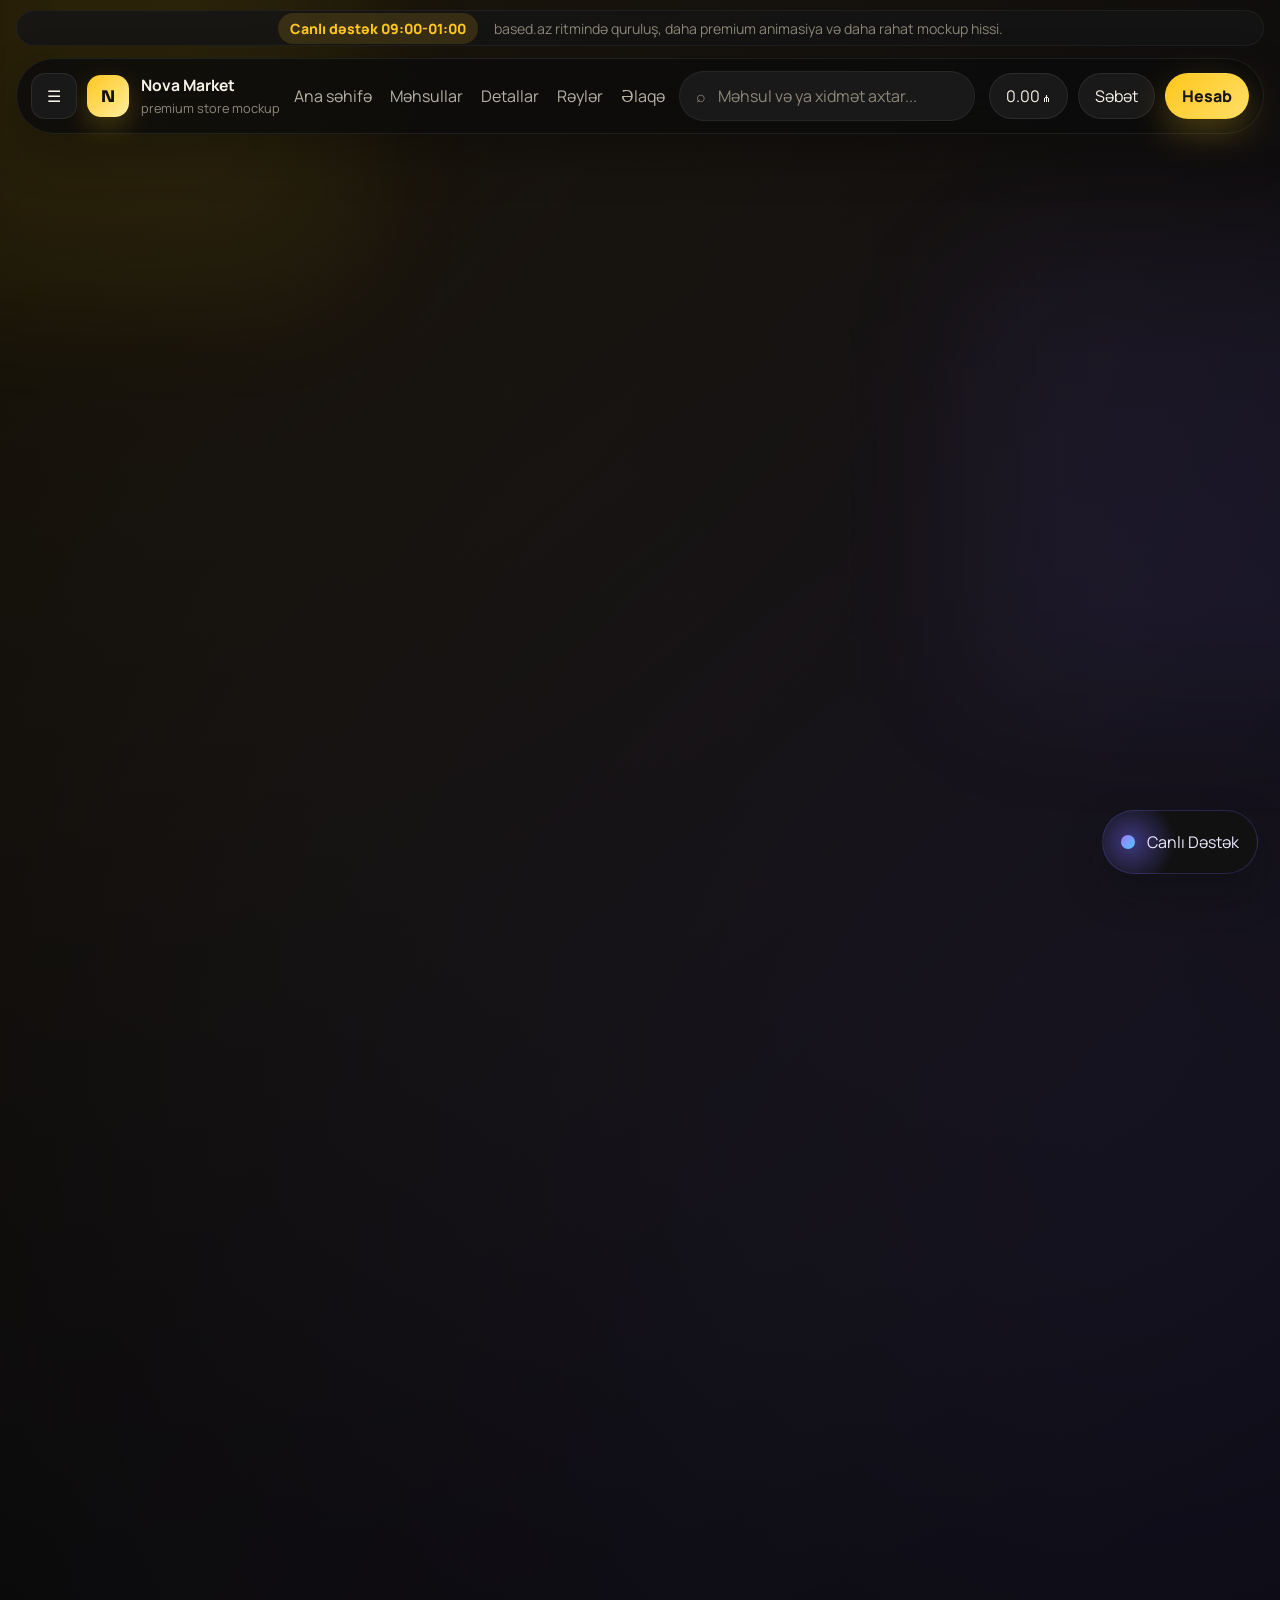
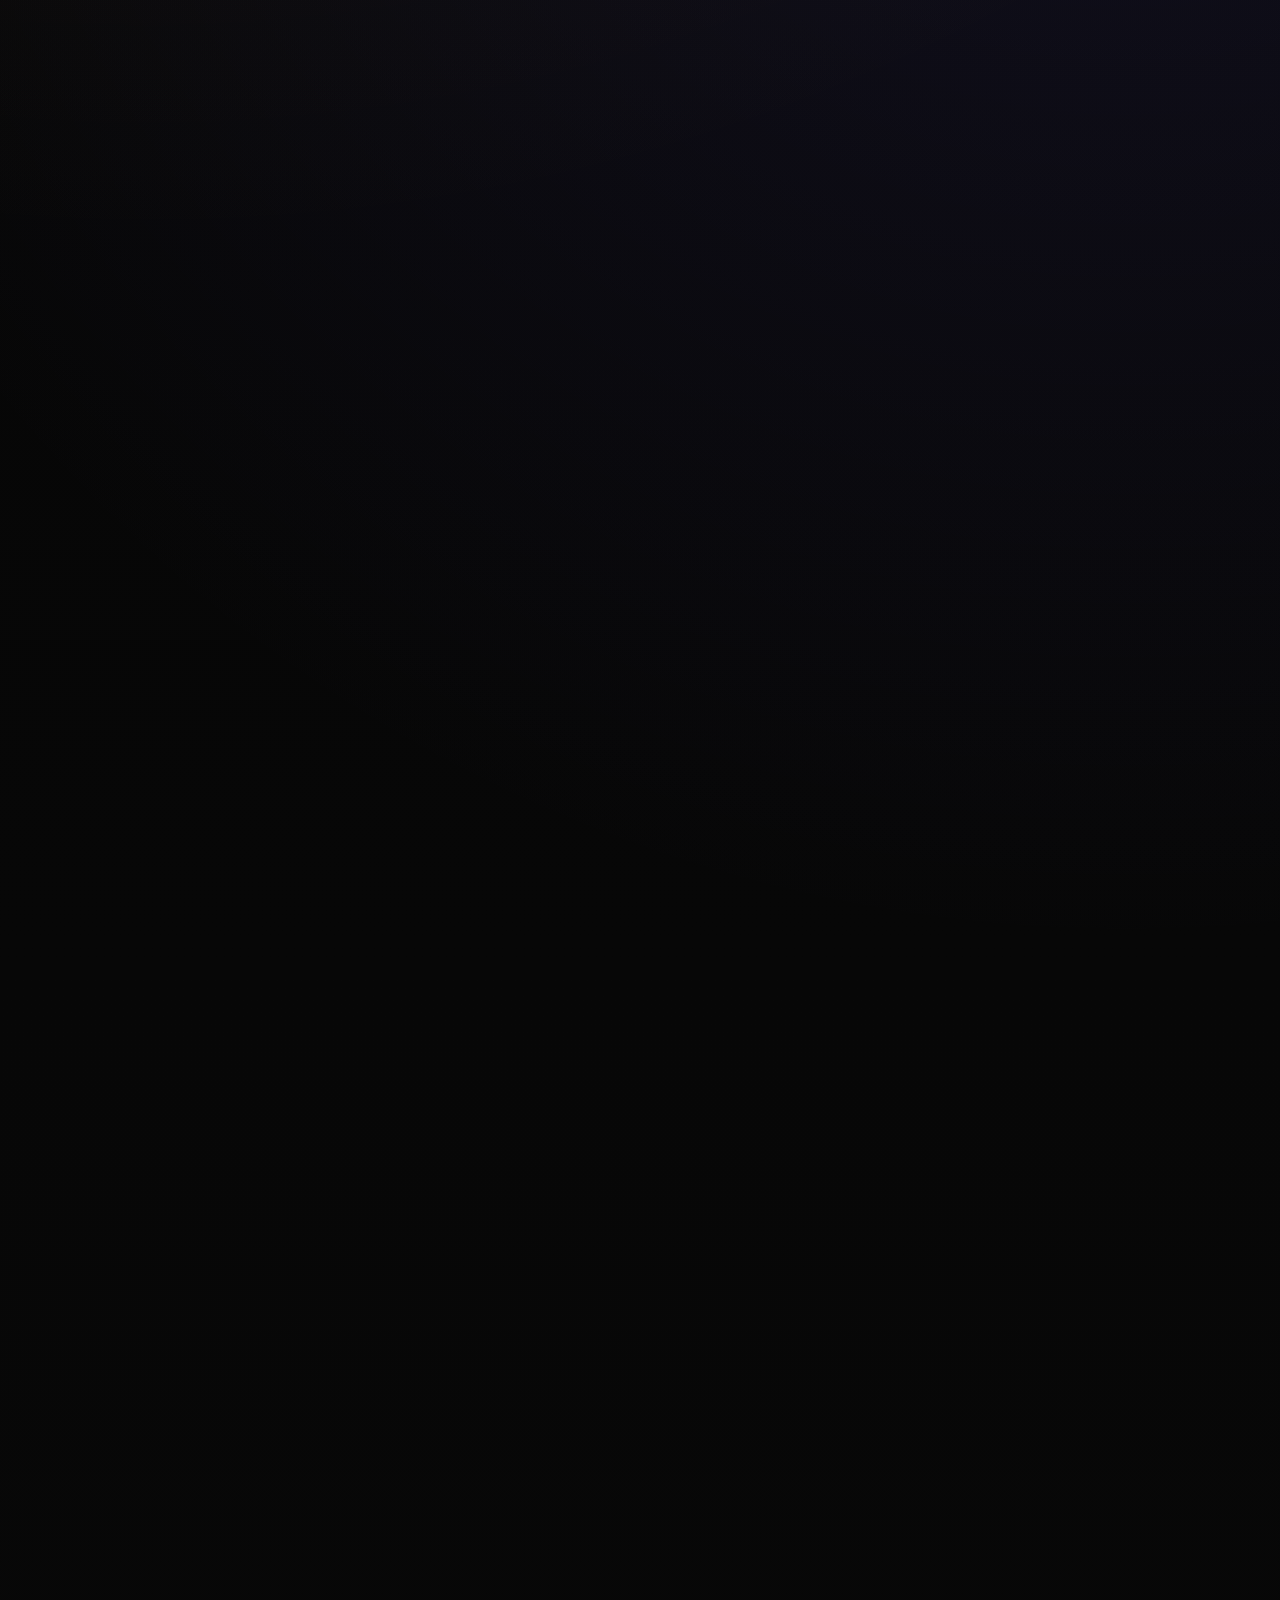
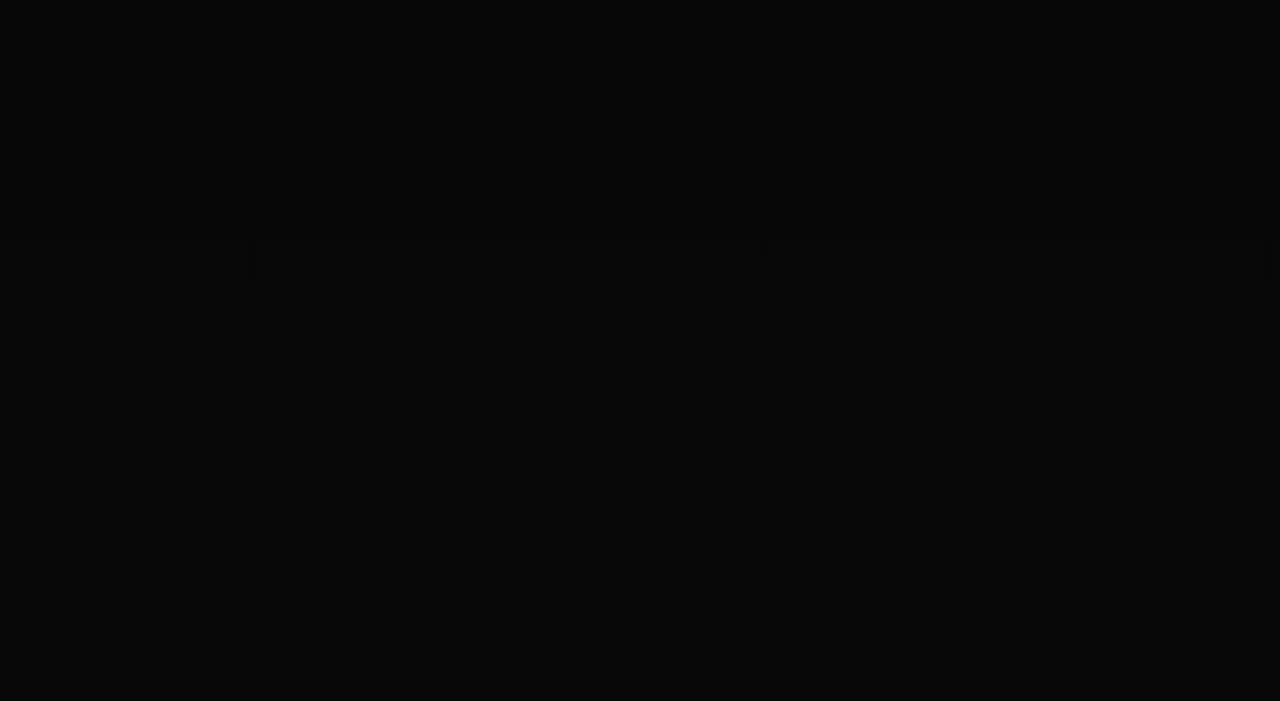
==== index.html @ 2ae8070d "Create premium marketplace mockup" ====
<!DOCTYPE html>
<html lang="az">
  <head>
    <meta charset="UTF-8" />
    <meta name="viewport" content="width=device-width, initial-scale=1.0" />
    <meta
      name="description"
      content="Premium hesablar, sosial media xidmətləri və AI alətləri üçün marketplace mockup."
    />
    <title>Nova Market Mockup</title>
    <link rel="preconnect" href="https://fonts.googleapis.com" />
    <link rel="preconnect" href="https://fonts.gstatic.com" crossorigin />
    <link
      href="https://fonts.googleapis.com/css2?family=Manrope:wght@500;600;700;800&family=Sora:wght@600;700;800&display=swap"
      rel="stylesheet"
    />
    <link rel="stylesheet" href="./styles.css" />
  </head>
  <body>
    <div class="page-glow glow-left" aria-hidden="true"></div>
    <div class="page-glow glow-right" aria-hidden="true"></div>
    <div class="page-noise" aria-hidden="true"></div>

    <div class="drawer-backdrop" data-drawer-close></div>
    <aside class="mobile-drawer" aria-hidden="true">
      <div class="drawer-top">
        <div class="brand">
          <span class="brand-box">N</span>
          <div>
            <strong>Nova Market</strong>
            <span>mockup versiya</span>
          </div>
        </div>
        <button class="icon-button" type="button" data-drawer-close aria-label="Bağla">✕</button>
      </div>
      <label class="search-shell drawer-search">
        <span class="search-icon">⌕</span>
        <input type="search" placeholder="Servis və ya məhsul axtar" />
      </label>
      <nav class="drawer-nav" aria-label="Mobil menyu">
        <a href="#popular">Ana səhifə</a>
        <a href="#catalog">Məhsullar</a>
        <a href="#detail">Detallar</a>
        <a href="#reviews">Rəylər</a>
        <a href="#footer">Əlaqə</a>
      </nav>
      <button class="support-prompt" type="button" data-ripple data-magnetic>
        <span class="support-orb"></span>
        Canlı dəstək
      </button>
    </aside>

    <div class="topbar">
      <div class="topbar-inner">
        <span class="topbar-pill">Canlı dəstək 09:00-01:00</span>
        <p>based.az ritmində quruluş, daha premium animasiya və daha rahat mockup hissi.</p>
      </div>
    </div>

    <header class="site-header">
      <div class="header-row">
        <div class="header-left">
          <button class="icon-button menu-toggle" type="button" data-drawer-open aria-label="Menyu">
            ☰
          </button>
          <a class="brand" href="#popular" aria-label="Nova Market ana səhifə">
            <span class="brand-box">N</span>
            <div>
              <strong>Nova Market</strong>
              <span>premium store mockup</span>
            </div>
          </a>
        </div>

        <nav class="desktop-nav" aria-label="Əsas naviqasiya">
          <a href="#popular">Ana səhifə</a>
          <a href="#catalog">Məhsullar</a>
          <a href="#detail">Detallar</a>
          <a href="#reviews">Rəylər</a>
          <a href="#footer">Əlaqə</a>
        </nav>

        <label class="search-shell header-search">
          <span class="search-icon">⌕</span>
          <input type="search" placeholder="Məhsul və ya xidmət axtar..." />
        </label>

        <div class="header-actions">
          <button class="action-chip" type="button" data-ripple>0.00 ₼</button>
          <button class="action-chip" type="button" data-ripple>Səbət</button>
          <button class="account-button" type="button" data-ripple data-magnetic>Hesab</button>
        </div>
      </div>
    </header>

    <main class="page-shell">
      <section class="category-strip section" data-reveal>
        <div class="category-track">
          <button class="category-pill active" type="button" data-ripple><span class="dot dot-hot"></span>Ən çox satılanlar</button>
          <button class="category-pill" type="button" data-ripple><span class="dot dot-ai"></span>AI alətləri</button>
          <button class="category-pill" type="button" data-ripple><span class="dot dot-media"></span>Premium hesablar</button>
          <button class="category-pill" type="button" data-ripple><span class="dot dot-social"></span>Instagram xidməti</button>
          <button class="category-pill" type="button" data-ripple><span class="dot dot-fast"></span>Sürətli təhvil</button>
        </div>
      </section>

      <section class="hero-grid section" id="popular">
        <article class="campaign-banner glow-surface" data-reveal data-glow>
          <div class="banner-copy">
            <p class="eyebrow">Real marketplace mockup</p>
            <h1>based.az quruluşunda, daha premium animasiyalı satış səhifəsi.</h1>
            <p class="banner-text">
              Instagram xidməti, Netflix hesabı, Instagram hesabı, ChatGPT Plus, Canva Pro və digər
              məhsullar bir ekranda rahat satılsın deyə qurulmuş mockup təcrübəsi.
            </p>
            <div class="banner-actions">
              <a class="primary-button" href="#catalog" data-ripple data-magnetic>Məhsullara bax</a>
              <a class="secondary-button" href="#detail" data-ripple>Seçilən məhsul</a>
            </div>
            <div class="signal-row">
              <span>Ani klik feedback</span>
              <span>Mobil app hissi</span>
              <span>Yüksək səviyyə animasiya</span>
            </div>
          </div>

          <div class="banner-stack">
            <div class="floating-panel panel-wide">
              <span class="panel-label">Bu gün trend</span>
              <strong>ChatGPT Plus</strong>
              <em>7 ₼ / ay</em>
            </div>
            <div class="floating-panel panel-tall">
              <span class="panel-label">Instagram</span>
              <strong>İzlənmə + hesab</strong>
              <em>Sürətli aktiv</em>
            </div>
            <div class="floating-panel panel-square">
              <span class="panel-label">Netflix 4K</span>
              <strong>1 klik checkout</strong>
            </div>
          </div>
        </article>

        <div class="hero-side">
          <article class="info-card glow-surface" data-reveal data-glow>
            <span class="mini-kicker">Axtarış</span>
            <h2>Axtar, istədiyini tap</h2>
            <p>Bütün məlumatlar məhsul kartında və detail paneldə görünür.</p>
          </article>
          <article class="support-card glow-surface" data-reveal data-glow>
            <div class="support-badge"><span class="support-orb"></span>Canlı Dəstək</div>
            <p>Satış, aktivasiya və suallar üçün sürətli cavab mockup blokudur.</p>
            <button class="support-button" type="button" data-ripple data-magnetic>Mesaj yaz</button>
          </article>
        </div>
      </section>

      <section class="catalog section" id="catalog">
        <div class="section-bar" data-reveal>
          <div class="section-title-pill">Ən çox satılanlar</div>
          <div class="section-filters">
            <button class="filter-chip active" type="button" data-ripple>Hamısı</button>
            <button class="filter-chip" type="button" data-ripple>AI</button>
            <button class="filter-chip" type="button" data-ripple>Media</button>
            <button class="filter-chip" type="button" data-ripple>Instagram</button>
          </div>
        </div>

        <div class="product-grid">
          <button class="product-card active" type="button" data-product="chatgpt" data-ripple data-glow>
            <div class="product-art art-chatgpt"><span>AI</span></div>
            <div class="product-meta"><h3>ChatGPT Plus</h3><p>Ortaq hesab • ani aktivasiya</p><div class="price-line"><strong>7 ₼</strong><span>1 ay</span></div></div>
          </button>
          <button class="product-card" type="button" data-product="youtube" data-ripple data-glow>
            <div class="product-art art-youtube"><span>▶</span></div>
            <div class="product-meta"><h3>YouTube Premium</h3><p>Şəxsi hesab • limitsiz istifadə</p><div class="price-line"><strong>9 ₼</strong><span>1 ay</span></div></div>
          </button>
          <button class="product-card" type="button" data-product="capcut" data-ripple data-glow>
            <div class="product-art art-capcut"><span>CC</span></div>
            <div class="product-meta"><h3>CapCut Pro</h3><p>Şəxsi hesab • sürətli aktiv</p><div class="price-line"><strong>8 ₼</strong><span>endirim</span></div></div>
          </button>
          <button class="product-card" type="button" data-product="canva" data-ripple data-glow>
            <div class="product-art art-canva"><span>Ca</span></div>
            <div class="product-meta"><h3>Canva Pro</h3><p>Ömürlük paket • dizayn aləti</p><div class="price-line"><strong>14 ₼</strong><span>ömürlük</span></div></div>
          </button>
          <button class="product-card" type="button" data-product="netflix" data-ripple data-glow>
            <div class="product-art art-netflix"><span>N</span></div>
            <div class="product-meta"><h3>Netflix 4K</h3><p>Premium ekran • hazır giriş</p><div class="price-line"><strong>10 ₼</strong><span>1 ay</span></div></div>
          </button>
          <button class="product-card" type="button" data-product="instagram-service" data-ripple data-glow>
            <div class="product-art art-instagram"><span>IG</span></div>
            <div class="product-meta"><h3>Instagram xidməti</h3><p>İzlənmə, bəyənmə, story boost</p><div class="price-line"><strong>5 ₼</strong><span>start</span></div></div>
          </button>
          <button class="product-card" type="button" data-product="instagram-account" data-ripple data-glow>
            <div class="product-art art-account"><span>@</span></div>
            <div class="product-meta"><h3>Instagram hesabı</h3><p>Hazır profil • aktiv istifadə</p><div class="price-line"><strong>16 ₼</strong><span>hazır</span></div></div>
          </button>
          <button class="product-card" type="button" data-product="spotify" data-ripple data-glow>
            <div class="product-art art-spotify"><span>S</span></div>
            <div class="product-meta"><h3>Spotify Family</h3><p>Musiqi paketi • sabit giriş</p><div class="price-line"><strong>6 ₼</strong><span>1 ay</span></div></div>
          </button>
        </div>
      </section>

      <section class="detail-layout section" id="detail">
        <article class="detail-card glow-surface" data-reveal data-glow>
          <div class="detail-head">
            <div>
              <span class="status-chip" id="detail-badge">Mövcuddur</span>
              <h2 id="detail-title">ChatGPT Plus (ortaq hesab)</h2>
              <p id="detail-subtitle">7/24 təqdim edilir • sürətli aktivasiya • ani təhvil</p>
            </div>
            <div class="detail-art art-chatgpt" id="detail-art"><span>AI</span></div>
          </div>
          <div class="detail-body">
            <div class="detail-price-box">
              <span class="old-price" id="detail-old-price">10 ₼</span>
              <strong id="detail-price">7 ₼</strong>
              <small id="detail-note">Ən çox seçilən paket</small>
            </div>
            <p class="detail-description" id="detail-description">
              ChatGPT Plus üçün rahat görünən mockup detal hissəsi. Burada müddət seçimi, status, qiymət və CTA düymələri based.az tipli axında göstərilir.
            </p>
            <div class="option-list" id="detail-options"></div>
            <div class="detail-actions">
              <button class="outline-button" type="button" data-ripple>İndi al</button>
              <button class="buy-button" type="button" data-ripple data-magnetic>Səbətə at</button>
            </div>
          </div>
        </article>

        <div class="detail-side">
          <article class="mini-panel glow-surface" data-reveal data-glow>
            <h3>Niyə bu quruluş yaxşı işləyir?</h3>
            <ul class="advantage-list">
              <li>Search və kateqoriya zolağı bir baxışda görünür.</li>
              <li>Məhsul kartına klik edəndə detail sahəsi dərhal dəyişir.</li>
              <li>Sarı CTA və tünd fon yüksək kontrast verir.</li>
              <li>Animasiyalar premium hiss yaradır, amma saytı yormur.</li>
            </ul>
          </article>
          <article class="mini-panel glow-surface" data-reveal data-glow>
            <h3>Oxşar məhsullar</h3>
            <div class="mini-grid">
              <div class="mini-product"><span class="mini-art art-chatgpt">AI</span><strong>ChatGPT Team</strong><small>22 ₼</small></div>
              <div class="mini-product"><span class="mini-art art-instagram">IG</span><strong>Reel boost</strong><small>6 ₼</small></div>
              <div class="mini-product"><span class="mini-art art-canva">Ca</span><strong>Canva EDU</strong><small>11 ₼</small></div>
              <div class="mini-product"><span class="mini-art art-netflix">N</span><strong>Netflix şəxsi</strong><small>12 ₼</small></div>
            </div>
          </article>
        </div>
      </section>

      <section class="service-layout section">
        <article class="service-panel glow-surface" data-reveal data-glow>
          <p class="eyebrow">Sosial media paneli</p>
          <h2>Instagram xidməti, hesab satışı və sürətli sifariş axını.</h2>
          <p>Paketlər kart şəklində görünür, seçilən xidmət detail hissəyə düşür və istifadəçi bir neçə kliklə sifarişi tamamlaya bilir.</p>
          <div class="service-tags"><span>Instagram izləyici</span><span>Story views</span><span>Reel boost</span><span>Hazır hesablar</span></div>
        </article>
        <article class="service-panel glow-surface" data-reveal data-glow>
          <p class="eyebrow">Premium hesablar</p>
          <h2>Netflix, Spotify, YouTube, ChatGPT və Canva bir mağazada.</h2>
          <p>Məhsul artları fərqli rənglərlə ayrılır, amma ümumi interfeys bir sistem kimi qalır. Beləliklə sayt qarışıq görünmür.</p>
          <div class="service-tags"><span>Netflix 4K</span><span>Spotify Family</span><span>YouTube Premium</span><span>Canva Pro</span></div>
        </article>
      </section>

      <section class="reviews section" id="reviews">
        <div class="section-bar section-bar-simple" data-reveal>
          <div class="section-title-pill">Müştəri rəyləri</div>
        </div>
        <div class="reviews-layout">
          <div class="review-cards">
            <article class="review-card glow-surface" data-reveal data-glow><div class="review-head"><strong>Elmar Sultanov</strong><span>★★★★★</span></div><p>Sayt mockup kimi çox rahat oxunur, kartlar və düymələr premium hiss verir.</p></article>
            <article class="review-card glow-surface" data-reveal data-glow><div class="review-head"><strong>Murad Cəlilov</strong><span>★★★★★</span></div><p>Məhsul seçəndə detail panelin dəyişməsi çox yaxşı görünür, mobil hissi də rahatdır.</p></article>
            <article class="review-card glow-surface" data-reveal data-glow><div class="review-head"><strong>Ziya Abilzadə</strong><span>★★★★★</span></div><p>Animasiyalar güclüdür, amma ağır deyil. Buna görə mockup real sayt kimi hiss olunur.</p></article>
          </div>
          <form class="review-form glow-surface" data-reveal data-glow>
            <h3>Rəyinizi yazın</h3>
            <p>Rəy forması məhsul səhifəsində istifadə olunacaq görünüş üçün əlavə edilib.</p>
            <label><span>Rəy</span><textarea rows="5" placeholder="Bu məhsul haqqında fikirlərinizi yazın..."></textarea></label>
            <button class="buy-button" type="button" data-ripple data-magnetic>Rəyi göndər</button>
          </form>
        </div>
      </section>
    </main>

    <footer class="site-footer" id="footer">
      <div class="footer-grid">
        <div>
          <div class="brand"><span class="brand-box">N</span><div><strong>Nova Market</strong><span>premium store mockup</span></div></div>
          <p>Rəqəmsal məhsullar, abunəliklər, Instagram xidmətləri və AI alətləri üçün real görünən marketplace mockup.</p>
        </div>
        <div>
          <h4>Keşf et</h4>
          <a href="#catalog">Məhsullar</a>
          <a href="#detail">Seçilən məhsul</a>
          <a href="#reviews">Rəylər</a>
        </div>
        <div>
          <h4>Əlaqə</h4>
          <a href="mailto:hello@novamarket.az">hello@novamarket.az</a>
          <a href="#">+994 50 000 00 00</a>
          <a href="#">Canlı dəstək</a>
        </div>
      </div>
    </footer>

    <button class="floating-chat" type="button" data-ripple data-magnetic><span class="support-orb"></span><span>Canlı Dəstək</span></button>

    <nav class="mobile-nav" aria-label="Mobil alt menyu">
      <a href="#popular" class="active">Ana</a>
      <a href="#catalog">Məhsullar</a>
      <a href="#detail">Detallar</a>
      <a href="#reviews">Rəylər</a>
      <a href="#footer">Profil</a>
    </nav>

    <script src="./script.js"></script>
  </body>
</html>
---- styles.css ----
:root {
  color-scheme: dark;
  --bg: #090909;
  --panel: rgba(18, 18, 18, 0.94);
  --panel-soft: rgba(28, 28, 28, 0.9);
  --line: rgba(255, 255, 255, 0.08);
  --text: #f7f3e8;
  --muted: #b7b2a6;
  --soft: #8d8779;
  --accent: #ffc71d;
  --accent-2: #ffde67;
  --accent-shadow: rgba(255, 199, 29, 0.26);
  --purple: #7565ff;
  --green: #46d39c;
  --container: min(1280px, calc(100vw - 32px));
  --ease: 280ms cubic-bezier(0.22, 0.8, 0.24, 1);
}

* {
  box-sizing: border-box;
}

html {
  scroll-behavior: smooth;
}

body {
  margin: 0;
  min-height: 100vh;
  font-family: "Manrope", sans-serif;
  color: var(--text);
  overflow-x: hidden;
  background:
    radial-gradient(circle at 12% 0%, rgba(255, 199, 29, 0.08), transparent 24%),
    radial-gradient(circle at 88% 14%, rgba(117, 101, 255, 0.11), transparent 22%),
    linear-gradient(180deg, #050505 0%, #0b0b0b 100%);
}

body.drawer-open {
  overflow: hidden;
}

body::before {
  content: "";
  position: fixed;
  inset: 0;
  background-image:
    linear-gradient(rgba(255, 255, 255, 0.018) 1px, transparent 1px),
    linear-gradient(90deg, rgba(255, 255, 255, 0.018) 1px, transparent 1px);
  background-size: 72px 72px;
  mask-image: linear-gradient(180deg, rgba(0, 0, 0, 0.24), transparent 85%);
  pointer-events: none;
  z-index: -2;
}

a,
button,
input,
textarea {
  font: inherit;
  -webkit-tap-highlight-color: transparent;
}

button {
  cursor: pointer;
}

input,
textarea {
  outline: none;
}

.page-glow,
.page-noise {
  position: fixed;
  pointer-events: none;
  z-index: -1;
}

.page-glow {
  width: 28rem;
  aspect-ratio: 1;
  filter: blur(72px);
  opacity: 0.42;
}

.glow-left {
  top: -10rem;
  left: -6rem;
  background: rgba(255, 199, 29, 0.18);
}

.glow-right {
  top: 16rem;
  right: -8rem;
  background: rgba(117, 101, 255, 0.18);
}

.page-noise {
  inset: 0;
  background-image:
    linear-gradient(rgba(255, 255, 255, 0.02), rgba(255, 255, 255, 0.02)),
    url("data:image/svg+xml,%3Csvg xmlns='http://www.w3.org/2000/svg' width='160' height='160' viewBox='0 0 160 160'%3E%3Cg fill='%23ffffff' fill-opacity='.035'%3E%3Ccircle cx='12' cy='18' r='1'/%3E%3Ccircle cx='52' cy='114' r='1'/%3E%3Ccircle cx='88' cy='42' r='1'/%3E%3Ccircle cx='136' cy='70' r='1'/%3E%3Ccircle cx='120' cy='136' r='1'/%3E%3C/g%3E%3C/svg%3E");
  mix-blend-mode: soft-light;
  opacity: 0.34;
}

.topbar,
.site-header,
.section,
.site-footer {
  width: var(--container);
  margin-inline: auto;
}

.topbar {
  padding-top: 10px;
}

.topbar-inner,
.header-row,
.search-shell,
.header-actions,
.category-track,
.banner-actions,
.signal-row,
.section-bar,
.section-filters,
.detail-actions,
.service-tags,
.review-head,
.footer-grid,
.drawer-top,
.drawer-nav,
.action-chip,
.support-prompt,
.floating-chat,
.mobile-nav {
  display: flex;
}

.topbar-inner {
  min-height: 36px;
  padding: 0 16px;
  align-items: center;
  justify-content: center;
  gap: 16px;
  border-radius: 999px;
  background: rgba(21, 21, 21, 0.84);
  border: 1px solid rgba(255, 255, 255, 0.05);
  color: var(--soft);
  font-size: 0.88rem;
}

.topbar-pill {
  padding: 6px 12px;
  border-radius: 999px;
  background: rgba(255, 199, 29, 0.14);
  color: var(--accent);
  font-weight: 800;
}

.topbar-inner p {
  margin: 0;
}

.site-header {
  position: sticky;
  top: 12px;
  z-index: 30;
  margin-top: 12px;
}

.header-row {
  align-items: center;
  gap: 14px;
  min-height: 74px;
  padding: 12px 14px;
  border-radius: 999px;
  border: 1px solid var(--line);
  background: rgba(12, 12, 12, 0.82);
  backdrop-filter: blur(20px);
  box-shadow: 0 18px 48px rgba(0, 0, 0, 0.28);
}

.header-left {
  display: flex;
  align-items: center;
  gap: 10px;
}

.brand {
  display: inline-flex;
  align-items: center;
  gap: 12px;
  color: var(--text);
  text-decoration: none;
}

.brand strong {
  display: block;
  font-size: 0.98rem;
}

.brand div span {
  color: var(--soft);
  font-size: 0.8rem;
}

.brand-box {
  width: 42px;
  height: 42px;
  display: grid;
  place-items: center;
  border-radius: 14px;
  background: linear-gradient(135deg, var(--accent), #ffed9f);
  color: #111;
  font-family: "Sora", sans-serif;
  font-weight: 800;
  box-shadow: 0 10px 26px rgba(255, 199, 29, 0.22);
}

.desktop-nav {
  display: flex;
  gap: 18px;
}

.desktop-nav a,
.drawer-nav a,
.site-footer a,
.mobile-nav a {
  color: var(--muted);
  text-decoration: none;
  transition: color var(--ease), transform var(--ease);
}

.desktop-nav a:hover,
.drawer-nav a:hover,
.site-footer a:hover,
.mobile-nav a:hover {
  color: var(--text);
}

.search-shell {
  flex: 1;
  align-items: center;
  gap: 10px;
  min-height: 50px;
  padding: 0 16px;
  border-radius: 999px;
  border: 1px solid rgba(255, 255, 255, 0.06);
  background: rgba(28, 28, 28, 0.92);
  transition: border-color var(--ease), box-shadow var(--ease);
}

.search-shell:focus-within {
  border-color: rgba(255, 199, 29, 0.36);
  box-shadow: 0 0 0 5px rgba(255, 199, 29, 0.08);
}

.search-shell input {
  width: 100%;
  border: 0;
  color: var(--text);
  background: transparent;
}

.search-shell input::placeholder,
.search-icon {
  color: var(--soft);
}

.header-actions {
  align-items: center;
  gap: 10px;
}

.action-chip,
.account-button,
.icon-button,
.category-pill,
.filter-chip,
.primary-button,
.secondary-button,
.outline-button,
.buy-button,
.support-button,
.support-prompt,
.mobile-nav a,
.product-card,
.option-pill {
  position: relative;
  overflow: hidden;
  isolation: isolate;
  will-change: transform;
  transition:
    transform var(--ease),
    background-color var(--ease),
    border-color var(--ease),
    box-shadow var(--ease),
    color var(--ease);
}

.action-chip,
.account-button,
.icon-button,
.category-pill,
.filter-chip,
.secondary-button,
.outline-button,
.support-button,
.mobile-nav a {
  border: 1px solid rgba(255, 255, 255, 0.08);
  background: rgba(28, 28, 28, 0.88);
  color: var(--text);
}

.action-chip,
.account-button {
  align-items: center;
  justify-content: center;
  min-height: 46px;
  padding: 0 16px;
  border-radius: 999px;
}

.icon-button {
  width: 46px;
  height: 46px;
  display: grid;
  place-items: center;
  border-radius: 14px;
}

.account-button,
.buy-button,
.primary-button {
  background: linear-gradient(135deg, var(--accent), var(--accent-2));
  color: #161616;
  font-weight: 800;
  border-color: transparent;
  box-shadow: 0 14px 34px var(--accent-shadow);
}

.action-chip:hover,
.secondary-button:hover,
.outline-button:hover,
.support-button:hover,
.category-pill:hover,
.filter-chip:hover,
.icon-button:hover {
  background: rgba(36, 36, 36, 0.95);
  border-color: rgba(255, 255, 255, 0.14);
}

.account-button:hover,
.buy-button:hover,
.primary-button:hover {
  box-shadow: 0 18px 40px rgba(255, 199, 29, 0.3);
}

.action-chip:active,
.account-button:active,
.icon-button:active,
.category-pill:active,
.filter-chip:active,
.primary-button:active,
.secondary-button:active,
.outline-button:active,
.buy-button:active,
.support-button:active,
.product-card:active,
.support-prompt:active,
.mobile-nav a:active {
  transform: scale(0.97);
}

.page-shell {
  padding: 24px 0 120px;
}

.section {
  content-visibility: auto;
}

.category-strip {
  margin-bottom: 18px;
}

.category-track {
  gap: 10px;
  overflow-x: auto;
  padding: 4px 2px 10px;
  scrollbar-width: none;
}

.category-track::-webkit-scrollbar,
.section-filters::-webkit-scrollbar {
  display: none;
}

.category-pill {
  flex: 0 0 auto;
  align-items: center;
  gap: 10px;
  min-height: 50px;
  padding: 0 18px;
  border-radius: 999px;
}

.category-pill.active,
.filter-chip.active {
  background: rgba(255, 199, 29, 0.14);
  border-color: rgba(255, 199, 29, 0.26);
  color: var(--accent);
}

.dot {
  width: 10px;
  height: 10px;
  border-radius: 50%;
}

.dot-hot { background: var(--accent); }
.dot-ai { background: #4cd9c5; }
.dot-media { background: #ff5656; }
.dot-social { background: #ff4fd8; }
.dot-fast { background: #46d39c; }

.hero-grid,
.detail-layout,
.service-layout,
.reviews-layout {
  display: grid;
  gap: 18px;
}

.hero-grid {
  grid-template-columns: minmax(0, 1.5fr) minmax(280px, 0.75fr);
}

.campaign-banner,
.info-card,
.support-card,
.detail-card,
.mini-panel,
.service-panel,
.review-card,
.review-form,
.footer-grid {
  border: 1px solid var(--line);
  background:
    linear-gradient(180deg, rgba(255, 255, 255, 0.035), rgba(255, 255, 255, 0.01)),
    var(--panel);
  box-shadow: 0 20px 60px rgba(0, 0, 0, 0.28);
}

.glow-surface,
.product-card {
  position: relative;
}

.glow-surface::before,
.product-card::before {
  content: "";
  position: absolute;
  inset: 0;
  border-radius: inherit;
  background: radial-gradient(circle at var(--glow-x, 50%) var(--glow-y, 50%), rgba(255, 199, 29, 0.16), transparent 34%);
  opacity: 0;
  transition: opacity var(--ease);
  pointer-events: none;
}

.glow-surface.is-glow::before,
.product-card.is-glow::before,
.glow-surface:hover::before,
.product-card:hover::before {
  opacity: 1;
}

.campaign-banner {
  min-height: 430px;
  padding: clamp(28px, 4vw, 42px);
  border-radius: 32px;
  display: grid;
  grid-template-columns: minmax(0, 1.05fr) minmax(240px, 0.7fr);
  gap: 20px;
  overflow: hidden;
}

.campaign-banner::after {
  content: "";
  position: absolute;
  inset: auto auto -40px -20px;
  width: 58%;
  height: 42%;
  background: radial-gradient(circle, rgba(255, 199, 29, 0.22), transparent 60%);
  filter: blur(20px);
  pointer-events: none;
}

.eyebrow,
.mini-kicker,
.panel-label,
.status-chip {
  letter-spacing: 0.12em;
  text-transform: uppercase;
  font-size: 0.75rem;
  font-weight: 800;
}

.eyebrow,
.mini-kicker,
.panel-label {
  color: var(--accent);
}

.campaign-banner h1,
.info-card h2,
.service-panel h2,
.detail-card h2 {
  margin: 0;
  font-family: "Sora", sans-serif;
  line-height: 1.02;
  letter-spacing: -0.04em;
}

.campaign-banner h1 {
  max-width: 11ch;
  font-size: clamp(2.4rem, 5vw, 4.7rem);
}

.banner-text,
.info-card p,
.support-card p,
.detail-description,
.service-panel p,
.review-card p,
.review-form p,
.site-footer p {
  color: var(--muted);
  line-height: 1.7;
}

.banner-text {
  max-width: 55ch;
  margin: 18px 0 0;
}

.banner-actions,
.signal-row,
.service-tags,
.detail-actions {
  gap: 12px;
  flex-wrap: wrap;
}

.banner-actions {
  margin-top: 26px;
}

.signal-row {
  margin-top: 22px;
}

.signal-row span,
.service-tags span {
  padding: 10px 14px;
  border-radius: 999px;
  background: rgba(255, 255, 255, 0.05);
  border: 1px solid rgba(255, 255, 255, 0.05);
  color: var(--muted);
}

.primary-button,
.secondary-button,
.outline-button,
.buy-button,
.support-button,
.support-prompt {
  display: inline-flex;
  align-items: center;
  justify-content: center;
  min-height: 56px;
  padding: 0 22px;
  border-radius: 999px;
  text-decoration: none;
}

.outline-button,
.support-button {
  background: transparent;
}

.banner-stack {
  position: relative;
  min-height: 320px;
}

.floating-panel {
  position: absolute;
  padding: 18px;
  border-radius: 24px;
  border: 1px solid rgba(255, 255, 255, 0.08);
  background:
    linear-gradient(180deg, rgba(255, 255, 255, 0.06), rgba(255, 255, 255, 0.02)),
    rgba(28, 28, 28, 0.88);
  backdrop-filter: blur(18px);
  box-shadow: 0 16px 38px rgba(0, 0, 0, 0.22);
}

.floating-panel strong,
.product-meta h3,
.mini-panel h3,
.review-form h3,
.site-footer h4 {
  display: block;
  margin: 0;
}

.floating-panel strong {
  margin-top: 8px;
  font-size: 1.1rem;
}

.floating-panel em {
  display: block;
  margin-top: 6px;
  color: var(--soft);
  font-style: normal;
}

.panel-wide {
  top: 5%;
  left: 0;
  width: 78%;
  animation: drift 6s ease-in-out infinite;
}

.panel-tall {
  top: 34%;
  right: 0;
  width: 64%;
  min-height: 180px;
  animation: drift 7s ease-in-out infinite reverse;
}

.panel-square {
  bottom: 3%;
  left: 12%;
  width: 52%;
  animation: drift 5.2s ease-in-out infinite;
}

.hero-side,
.detail-side {
  display: grid;
  gap: 18px;
}

.info-card,
.support-card,
.mini-panel,
.service-panel,
.review-card,
.review-form {
  padding: 24px;
  border-radius: 28px;
}

.support-badge {
  width: fit-content;
  display: inline-flex;
  align-items: center;
  gap: 10px;
  padding: 10px 14px;
  border-radius: 999px;
  background: rgba(117, 101, 255, 0.12);
  color: #d8d2ff;
}

.support-orb {
  width: 14px;
  height: 14px;
  border-radius: 50%;
  background: linear-gradient(135deg, #9b79ff, #55c5ff);
  box-shadow: 0 0 0 0 rgba(117, 101, 255, 0.5);
  animation: pulse 1.9s infinite;
}

.catalog,
.detail-layout,
.service-layout,
.reviews {
  margin-top: 22px;
}

.section-bar {
  align-items: center;
  justify-content: space-between;
  gap: 16px;
  margin-bottom: 16px;
}

.section-title-pill {
  min-height: 52px;
  padding: 0 18px;
  display: inline-flex;
  align-items: center;
  border-radius: 18px;
  background: linear-gradient(135deg, var(--accent), var(--accent-2));
  color: #161616;
  font-weight: 800;
}

.section-filters {
  gap: 10px;
  flex-wrap: wrap;
}

.filter-chip {
  min-height: 44px;
  padding: 0 14px;
  border-radius: 999px;
}

.product-grid {
  display: grid;
  grid-template-columns: repeat(4, minmax(0, 1fr));
  gap: 16px;
}

.product-card {
  padding: 10px;
  border: 1px solid var(--line);
  border-radius: 24px;
  background:
    linear-gradient(180deg, rgba(255, 255, 255, 0.05), rgba(255, 255, 255, 0.015)),
    var(--panel);
  text-align: left;
  color: inherit;
  box-shadow: 0 16px 40px rgba(0, 0, 0, 0.18);
}

.product-card:hover,
.product-card.active {
  transform: translateY(-6px);
  border-color: rgba(255, 199, 29, 0.22);
  box-shadow: 0 22px 46px rgba(0, 0, 0, 0.24);
}

.product-art,
.detail-art,
.mini-art {
  display: grid;
  place-items: center;
  color: #fff;
  font-family: "Sora", sans-serif;
  font-weight: 800;
}

.product-art {
  height: 180px;
  border-radius: 18px;
  font-size: clamp(2rem, 4vw, 3rem);
}

.product-meta {
  padding: 16px 8px 8px;
}

.product-meta p {
  margin: 8px 0 0;
  color: var(--soft);
  line-height: 1.55;
  font-size: 0.92rem;
}

.price-line {
  margin-top: 14px;
  display: flex;
  align-items: center;
  justify-content: space-between;
}

.price-line strong {
  font-size: 1.12rem;
}

.price-line span {
  color: var(--accent);
  font-weight: 700;
}

.art-chatgpt { background: linear-gradient(135deg, #1db7a6, #6ce0d5); }
.art-youtube { background: linear-gradient(135deg, #ff1717, #ff5959); }
.art-capcut { background: linear-gradient(135deg, #101010, #333333); }
.art-canva { background: linear-gradient(135deg, #5f6dff, #8bc9ff); }
.art-netflix { background: linear-gradient(135deg, #181818, #511616); }
.art-instagram { background: linear-gradient(135deg, #5a52ff, #ff5bd7); }
.art-account { background: linear-gradient(135deg, #232323, #454545); }
.art-spotify { background: linear-gradient(135deg, #1bd760, #6cff8d); color: #112415; }

.detail-layout {
  grid-template-columns: minmax(0, 1.1fr) minmax(300px, 0.65fr);
}

.detail-card {
  padding: 28px;
  border-radius: 30px;
}

.detail-head {
  display: grid;
  grid-template-columns: minmax(0, 1fr) 220px;
  gap: 18px;
  align-items: start;
}

.detail-art {
  min-height: 220px;
  border-radius: 24px;
  font-size: 3rem;
}

.status-chip {
  display: inline-flex;
  align-items: center;
  min-height: 32px;
  padding: 0 12px;
  border-radius: 999px;
  background: rgba(70, 211, 156, 0.14);
  color: var(--green);
}

.detail-card h2 {
  margin-top: 14px;
  font-size: clamp(1.8rem, 3vw, 3rem);
}

.detail-card p {
  margin: 10px 0 0;
}

.detail-body {
  display: grid;
  gap: 18px;
  margin-top: 22px;
}

.detail-price-box {
  display: flex;
  align-items: end;
  gap: 12px;
  flex-wrap: wrap;
}

.detail-price-box strong {
  font-size: clamp(2rem, 3vw, 3rem);
  line-height: 1;
}

.old-price {
  color: var(--soft);
  text-decoration: line-through;
}

.detail-price-box small,
.mini-product small {
  color: var(--accent);
  font-weight: 800;
}

.option-list {
  display: grid;
  gap: 10px;
}

.option-pill {
  min-height: 58px;
  padding: 0 18px;
  border-radius: 18px;
  border: 1px solid var(--line);
  background: rgba(30, 30, 30, 0.84);
  display: flex;
  align-items: center;
  justify-content: space-between;
  color: var(--text);
  text-align: left;
}

.option-pill.active {
  border-color: rgba(255, 199, 29, 0.28);
  background: rgba(255, 199, 29, 0.08);
}

.option-pill span:last-child {
  color: var(--accent);
  font-weight: 800;
}

.detail-actions > * {
  flex: 1;
}

.advantage-list {
  margin: 18px 0 0;
  padding-left: 18px;
  color: var(--muted);
  line-height: 1.8;
}

.mini-grid {
  margin-top: 18px;
  display: grid;
  grid-template-columns: repeat(2, minmax(0, 1fr));
  gap: 12px;
}

.mini-product {
  padding: 12px;
  border-radius: 20px;
  background: rgba(255, 255, 255, 0.04);
  border: 1px solid rgba(255, 255, 255, 0.06);
}

.mini-art {
  height: 74px;
  border-radius: 16px;
  font-size: 1.25rem;
  margin-bottom: 10px;
}

.mini-product strong,
.mini-product small {
  display: block;
}

.service-layout {
  grid-template-columns: repeat(2, minmax(0, 1fr));
}

.service-panel h2 {
  font-size: clamp(1.8rem, 3vw, 2.6rem);
  max-width: 14ch;
}

.section-bar-simple {
  justify-content: flex-start;
}

.reviews-layout {
  grid-template-columns: minmax(0, 1.1fr) minmax(320px, 0.7fr);
}

.review-cards {
  display: grid;
  grid-template-columns: repeat(3, minmax(0, 1fr));
  gap: 16px;
}

.review-head {
  align-items: center;
  justify-content: space-between;
  gap: 10px;
}

.review-head span {
  color: var(--accent);
}

.review-form label {
  display: grid;
  gap: 10px;
  margin-top: 18px;
}

.review-form textarea {
  width: 100%;
  padding: 16px;
  border-radius: 18px;
  border: 1px solid var(--line);
  background: rgba(32, 32, 32, 0.92);
  color: var(--text);
  resize: vertical;
}

.site-footer {
  padding: 28px 0 120px;
}

.footer-grid {
  align-items: start;
  justify-content: space-between;
  gap: 24px;
  padding: 28px;
  border-radius: 30px;
}

.footer-grid > div {
  display: grid;
  gap: 10px;
}

.floating-chat {
  position: fixed;
  right: 22px;
  bottom: 26px;
  z-index: 40;
  gap: 12px;
  align-items: center;
  min-height: 64px;
  padding: 0 18px;
  border-radius: 999px;
  border: 1px solid rgba(117, 101, 255, 0.24);
  background:
    radial-gradient(circle at 18% 50%, rgba(117, 101, 255, 0.45), transparent 34%),
    rgba(18, 18, 18, 0.9);
  color: #ece9ff;
  box-shadow: 0 18px 38px rgba(11, 11, 11, 0.34);
}

.mobile-nav {
  position: fixed;
  left: 50%;
  bottom: 18px;
  z-index: 35;
  display: none;
  width: min(calc(100vw - 20px), 540px);
  transform: translateX(-50%);
  align-items: center;
  justify-content: space-between;
  gap: 10px;
  padding: 10px 12px;
  border-radius: 999px;
  border: 1px solid var(--line);
  background: rgba(12, 12, 12, 0.9);
  backdrop-filter: blur(18px);
  box-shadow: 0 16px 36px rgba(0, 0, 0, 0.28);
}

.mobile-nav a {
  flex: 1;
  align-items: center;
  justify-content: center;
  min-height: 48px;
  display: inline-flex;
  border-radius: 999px;
}

.mobile-nav a.active {
  background: rgba(255, 199, 29, 0.14);
  color: var(--accent);
}

.mobile-drawer,
.drawer-backdrop {
  position: fixed;
  inset: 0;
  opacity: 0;
  pointer-events: none;
  transition: opacity var(--ease);
}

.drawer-backdrop {
  z-index: 45;
  background: rgba(0, 0, 0, 0.54);
  backdrop-filter: blur(10px);
}

.mobile-drawer {
  top: auto;
  left: 10px;
  right: 10px;
  bottom: 10px;
  z-index: 46;
  inset: auto 10px 10px 10px;
  padding: 18px;
  border-radius: 28px;
  border: 1px solid var(--line);
  background: rgba(14, 14, 14, 0.96);
  transform: translateY(30px) scale(0.98);
  transition: transform var(--ease), opacity var(--ease);
}

.mobile-drawer.is-open,
.drawer-backdrop.is-open {
  opacity: 1;
  pointer-events: auto;
}

.mobile-drawer.is-open {
  transform: translateY(0) scale(1);
}

.drawer-top {
  align-items: center;
  justify-content: space-between;
}

.drawer-search {
  margin-top: 18px;
}

.drawer-nav {
  margin-top: 22px;
  flex-direction: column;
  gap: 18px;
}

.support-prompt {
  gap: 12px;
  width: 100%;
  margin-top: 26px;
  justify-content: center;
  border: 1px solid rgba(117, 101, 255, 0.24);
  background: rgba(117, 101, 255, 0.1);
  color: #ece9ff;
}

[data-reveal] {
  opacity: 0;
  transform: translateY(30px);
  transition: opacity 720ms cubic-bezier(0.18, 0.92, 0.24, 1), transform 720ms cubic-bezier(0.18, 0.92, 0.24, 1);
}

[data-reveal].is-visible {
  opacity: 1;
  transform: translateY(0);
}

.ripple {
  position: absolute;
  width: 18px;
  height: 18px;
  border-radius: 50%;
  background: rgba(255, 255, 255, 0.24);
  transform: translate(-50%, -50%) scale(0);
  pointer-events: none;
  animation: ripple 640ms ease-out forwards;
}

@keyframes ripple {
  to {
    opacity: 0;
    transform: translate(-50%, -50%) scale(14);
  }
}

@keyframes pulse {
  0% { box-shadow: 0 0 0 0 rgba(117, 101, 255, 0.52); }
  70% { box-shadow: 0 0 0 18px rgba(117, 101, 255, 0); }
  100% { box-shadow: 0 0 0 0 rgba(117, 101, 255, 0); }
}

@keyframes drift {
  0%, 100% { transform: translate3d(0, 0, 0); }
  50% { transform: translate3d(0, -14px, 0); }
}

@media (max-width: 1160px) {
  .desktop-nav { display: none; }
  .product-grid { grid-template-columns: repeat(3, minmax(0, 1fr)); }
  .reviews-layout,
  .detail-layout,
  .hero-grid,
  .service-layout { grid-template-columns: 1fr; }
  .review-cards { grid-template-columns: repeat(2, minmax(0, 1fr)); }
}

@media (max-width: 860px) {
  .topbar-inner p { display: none; }
  .header-row { flex-wrap: wrap; border-radius: 26px; }
  .header-search { order: 4; width: 100%; }
  .header-actions { margin-left: auto; }
  .campaign-banner { grid-template-columns: 1fr; min-height: auto; }
  .banner-stack { min-height: 250px; }
  .detail-head { grid-template-columns: 1fr; }
}

@media (max-width: 640px) {
  :root { --container: min(100vw - 14px, 100%); }
  .page-shell { padding-bottom: 150px; }
  .topbar,
  .site-header,
  .section,
  .site-footer { width: calc(100vw - 14px); }
  .site-header { top: 8px; }
  .header-row { min-height: auto; padding: 10px; }
  .brand div span,
  .header-actions .action-chip:first-child,
  .header-actions .action-chip:nth-child(2) { display: none; }
  .campaign-banner,
  .info-card,
  .support-card,
  .detail-card,
  .mini-panel,
  .service-panel,
  .review-card,
  .review-form,
  .footer-grid { border-radius: 24px; }
  .campaign-banner h1 { max-width: 12ch; font-size: clamp(2rem, 10vw, 3.1rem); }
  .product-grid,
  .review-cards { grid-template-columns: repeat(2, minmax(0, 1fr)); }
  .product-art { height: 142px; font-size: 2rem; }
  .section-bar { flex-direction: column; align-items: stretch; }
  .section-filters {
    width: 100%;
    overflow-x: auto;
    flex-wrap: nowrap;
    padding-bottom: 4px;
    scrollbar-width: none;
  }
  .detail-actions { flex-direction: column; }
  .floating-chat { right: 12px; bottom: 94px; }
  .mobile-nav { display: flex; }
  .site-footer { padding-bottom: 110px; }
}

@media (max-width: 440px) {
  .product-grid { gap: 12px; }
  .product-card { border-radius: 20px; }
  .product-meta { padding: 14px 4px 6px; }
  .product-meta h3 { font-size: 0.98rem; }
  .product-meta p { font-size: 0.84rem; }
  .review-cards { grid-template-columns: 1fr; }
}

@media (prefers-reduced-motion: reduce) {
  html { scroll-behavior: auto; }
  *,
  *::before,
  *::after {
    animation-duration: 0.01ms !important;
    animation-iteration-count: 1 !important;
    transition-duration: 0.01ms !important;
  }
  [data-reveal] {
    opacity: 1;
    transform: none;
  }
}
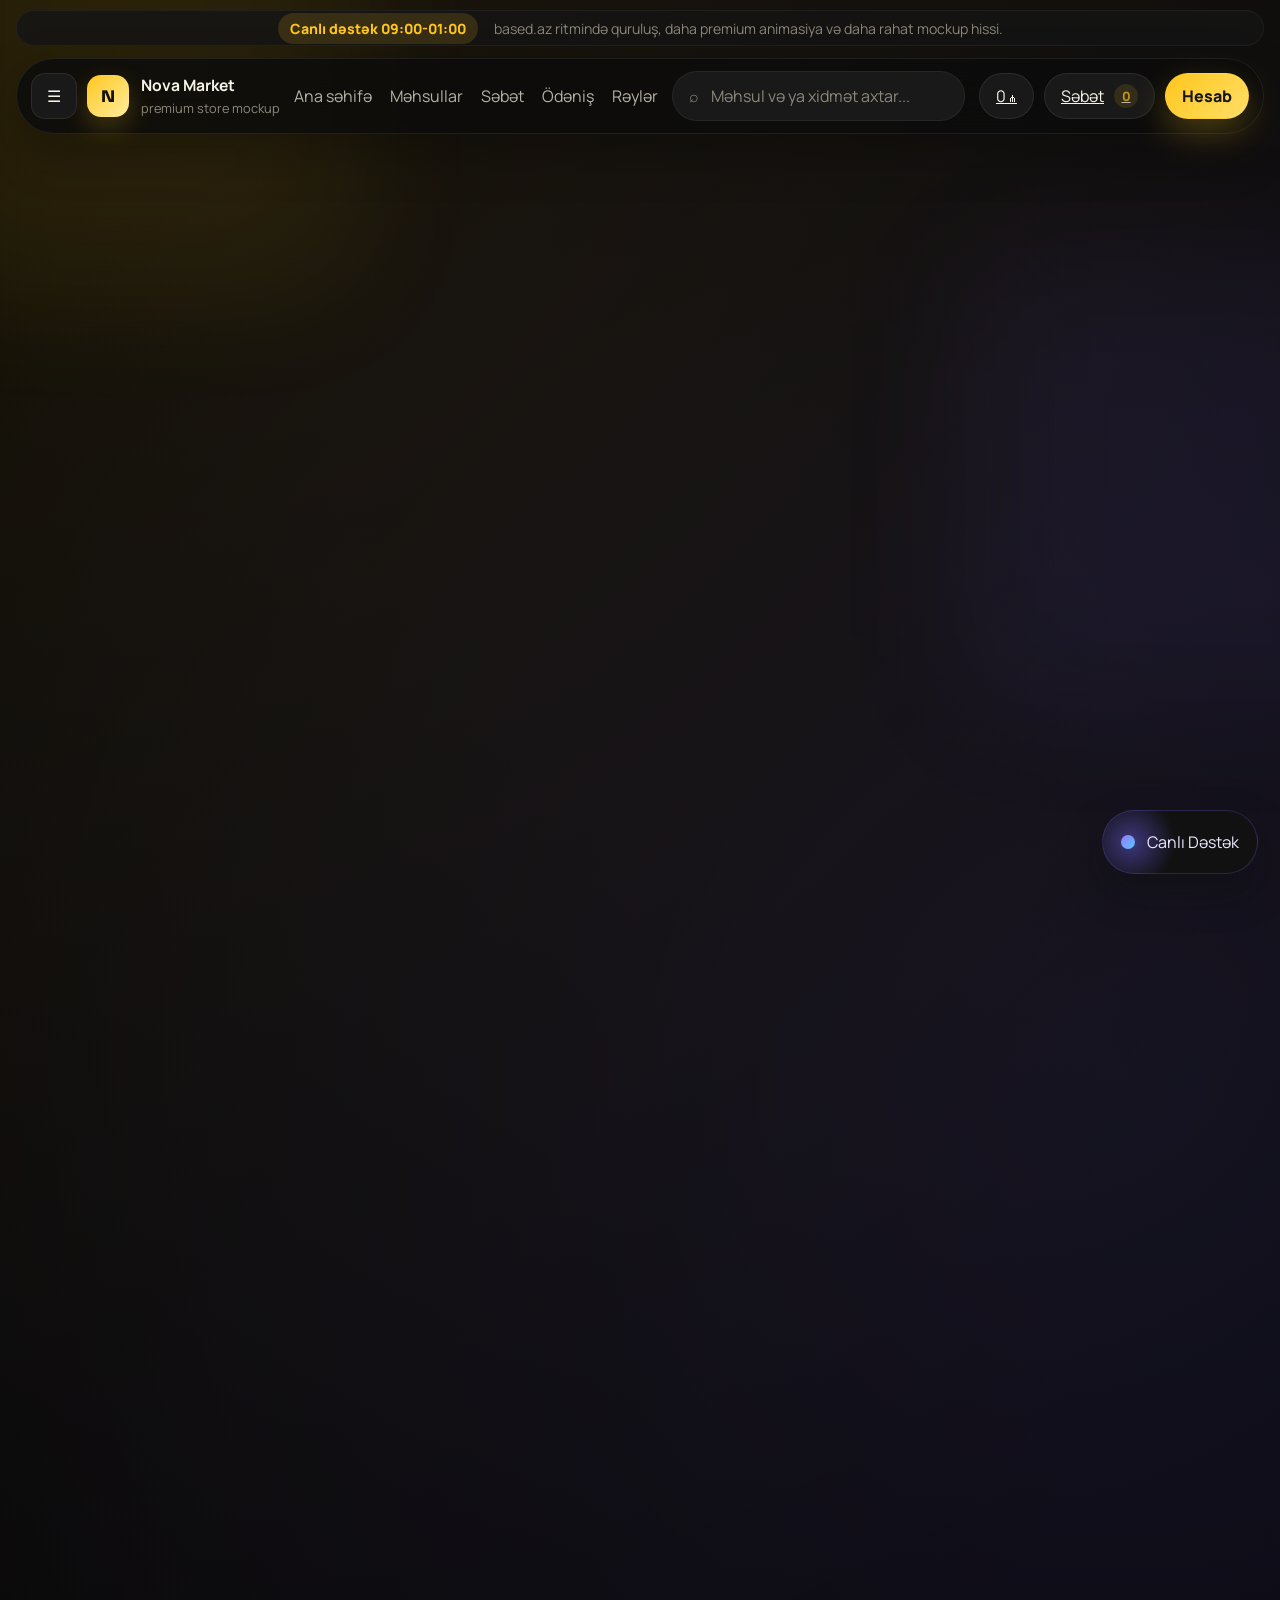
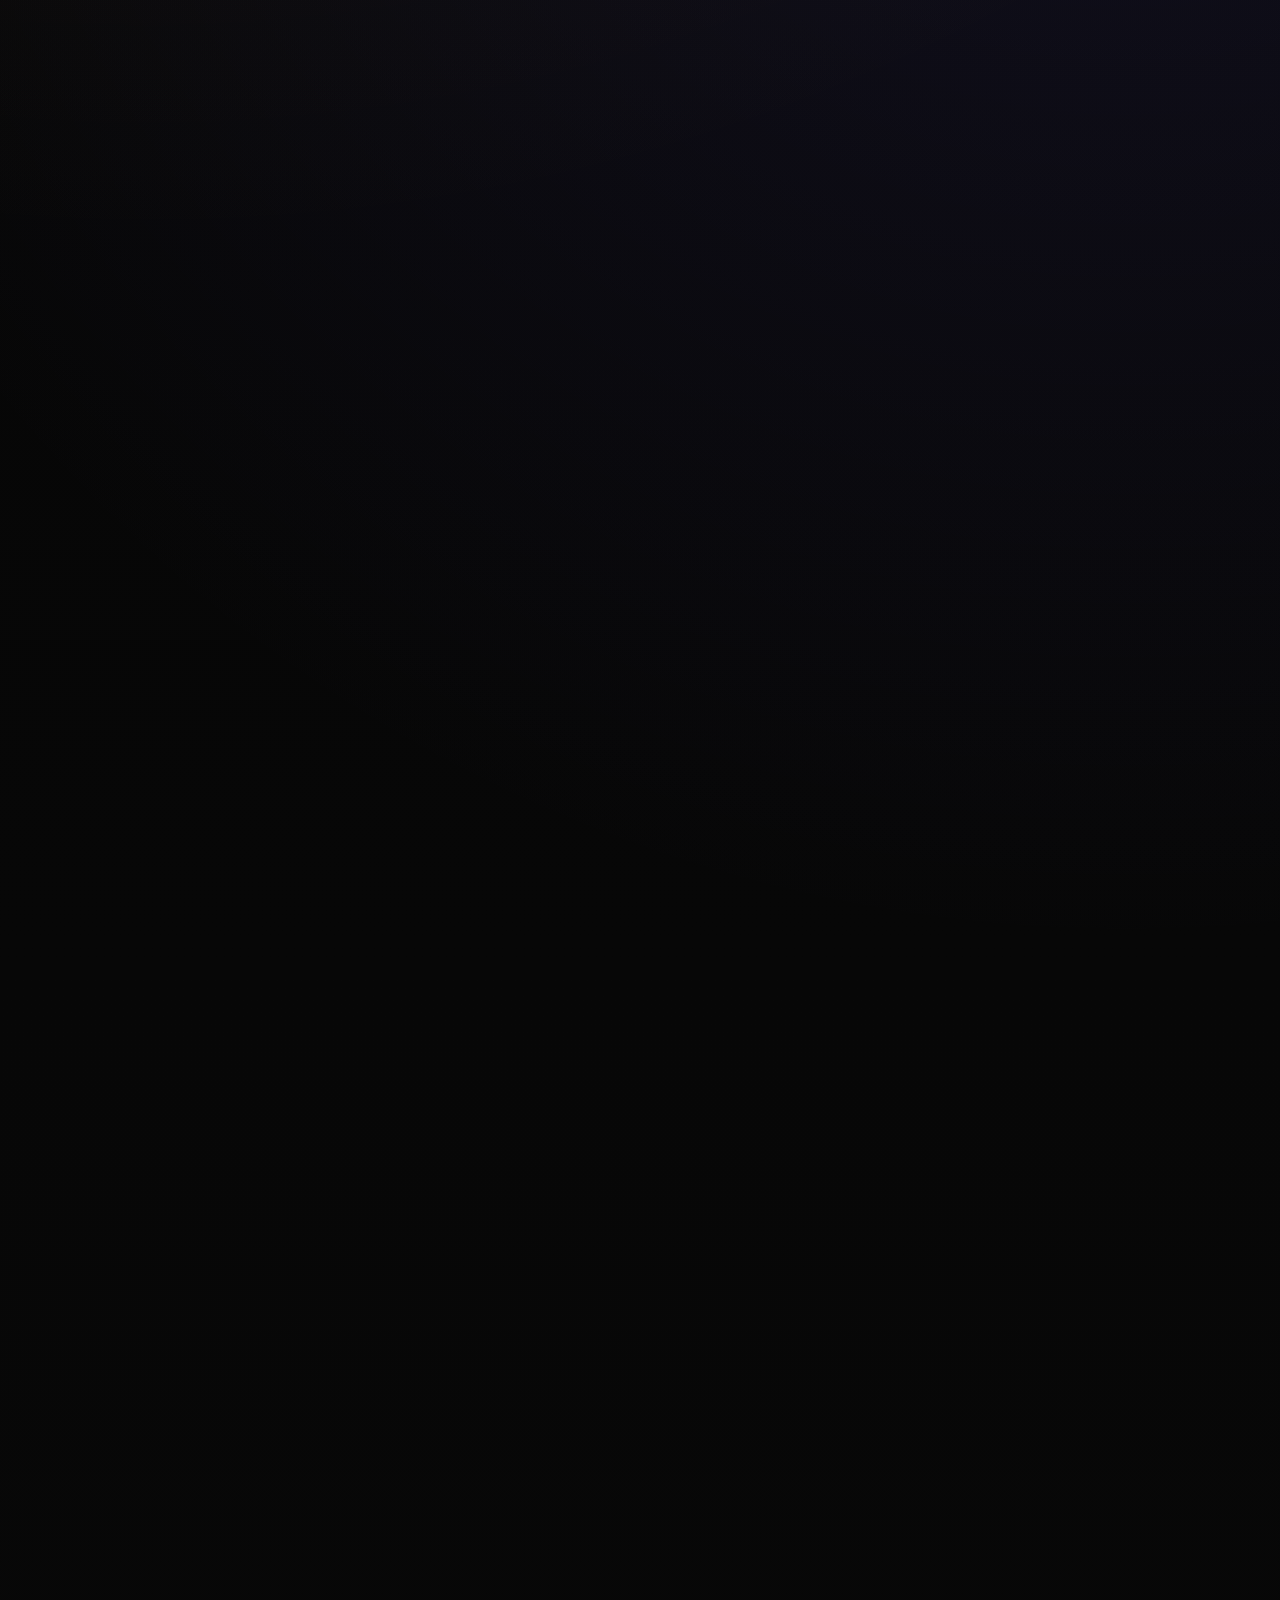
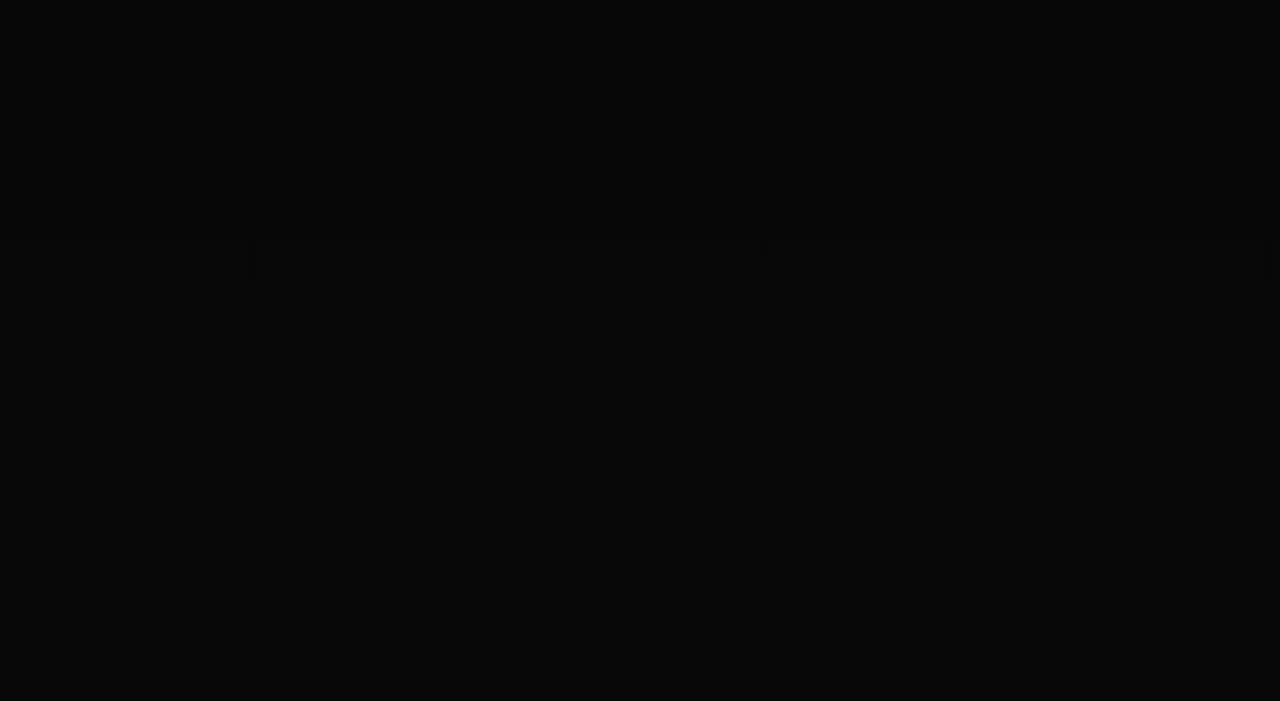
==== commit af991b3b: "Add cart and payment flow pages" ====
--- a/index.html
+++ b/index.html
@@ -38,11 +38,11 @@
         <input type="search" placeholder="Servis və ya məhsul axtar" />
       </label>
       <nav class="drawer-nav" aria-label="Mobil menyu">
-        <a href="#popular">Ana səhifə</a>
-        <a href="#catalog">Məhsullar</a>
-        <a href="#detail">Detallar</a>
-        <a href="#reviews">Rəylər</a>
-        <a href="#footer">Əlaqə</a>
+        <a href="./index.html#popular">Ana səhifə</a>
+        <a href="./index.html#catalog">Məhsullar</a>
+        <a href="./cart.html">Səbət</a>
+        <a href="./payment.html">Ödəniş</a>
+        <a href="./index.html#reviews">Rəylər</a>
       </nav>
       <button class="support-prompt" type="button" data-ripple data-magnetic>
         <span class="support-orb"></span>
@@ -73,11 +73,11 @@
         </div>
 
         <nav class="desktop-nav" aria-label="Əsas naviqasiya">
-          <a href="#popular">Ana səhifə</a>
-          <a href="#catalog">Məhsullar</a>
-          <a href="#detail">Detallar</a>
-          <a href="#reviews">Rəylər</a>
-          <a href="#footer">Əlaqə</a>
+          <a href="./index.html#popular">Ana səhifə</a>
+          <a href="./index.html#catalog">Məhsullar</a>
+          <a href="./cart.html">Səbət</a>
+          <a href="./payment.html">Ödəniş</a>
+          <a href="./index.html#reviews">Rəylər</a>
         </nav>
 
         <label class="search-shell header-search">
@@ -86,8 +86,11 @@
         </label>
 
         <div class="header-actions">
-          <button class="action-chip" type="button" data-ripple>0.00 ₼</button>
-          <button class="action-chip" type="button" data-ripple>Səbət</button>
+          <a class="action-chip" href="./payment.html" data-ripple data-cart-total>0.00 ₼</a>
+          <a class="action-chip cart-chip" href="./cart.html" data-ripple>
+            Səbət
+            <span class="count-badge" data-cart-count>0</span>
+          </a>
           <button class="account-button" type="button" data-ripple data-magnetic>Hesab</button>
         </div>
       </div>
@@ -224,8 +227,8 @@
             </p>
             <div class="option-list" id="detail-options"></div>
             <div class="detail-actions">
-              <button class="outline-button" type="button" data-ripple>İndi al</button>
-              <button class="buy-button" type="button" data-ripple data-magnetic>Səbətə at</button>
+              <button class="outline-button" type="button" data-ripple id="buy-now-button">İndi al</button>
+              <button class="buy-button" type="button" data-ripple data-magnetic id="add-to-cart-button">Səbətə at</button>
             </div>
           </div>
         </article>
@@ -295,9 +298,9 @@
         </div>
         <div>
           <h4>Keşf et</h4>
-          <a href="#catalog">Məhsullar</a>
-          <a href="#detail">Seçilən məhsul</a>
-          <a href="#reviews">Rəylər</a>
+          <a href="./index.html#catalog">Məhsullar</a>
+          <a href="./cart.html">Səbət</a>
+          <a href="./payment.html">Ödəniş</a>
         </div>
         <div>
           <h4>Əlaqə</h4>
@@ -311,13 +314,13 @@
     <button class="floating-chat" type="button" data-ripple data-magnetic><span class="support-orb"></span><span>Canlı Dəstək</span></button>
 
     <nav class="mobile-nav" aria-label="Mobil alt menyu">
-      <a href="#popular" class="active">Ana</a>
-      <a href="#catalog">Məhsullar</a>
-      <a href="#detail">Detallar</a>
-      <a href="#reviews">Rəylər</a>
-      <a href="#footer">Profil</a>
+      <a href="./index.html#popular" class="active">Ana</a>
+      <a href="./index.html#catalog">Məhsullar</a>
+      <a href="./cart.html">Səbət</a>
+      <a href="./payment.html">Ödəniş</a>
+      <a href="./success.html">Status</a>
     </nav>
 
-    <script src="./script.js"></script>
+    <script type="module" src="./script.js"></script>
   </body>
 </html>
--- a/styles.css
+++ b/styles.css
@@ -1119,6 +1119,462 @@
   color: #ece9ff;
 }
 
+.cart-chip {
+  gap: 10px;
+}
+
+.count-badge {
+  min-width: 24px;
+  height: 24px;
+  padding: 0 7px;
+  display: inline-flex;
+  align-items: center;
+  justify-content: center;
+  border-radius: 999px;
+  background: rgba(255, 199, 29, 0.16);
+  color: var(--accent);
+  font-size: 0.8rem;
+  font-weight: 800;
+}
+
+.count-badge.is-empty {
+  opacity: 0.72;
+}
+
+.subpage-shell {
+  display: grid;
+  gap: 22px;
+}
+
+.subpage-intro,
+.success-card,
+.cart-panel,
+.summary-panel,
+.payment-form {
+  border: 1px solid var(--line);
+  background:
+    linear-gradient(180deg, rgba(255, 255, 255, 0.035), rgba(255, 255, 255, 0.01)),
+    var(--panel);
+  box-shadow: 0 20px 60px rgba(0, 0, 0, 0.28);
+}
+
+.subpage-intro,
+.success-card {
+  padding: 32px;
+  border-radius: 30px;
+}
+
+.subpage-title {
+  margin: 0;
+  font-family: "Sora", sans-serif;
+  font-size: clamp(2.2rem, 4vw, 4rem);
+  line-height: 1.02;
+  letter-spacing: -0.04em;
+}
+
+.subpage-text {
+  margin: 16px 0 0;
+  max-width: 68ch;
+  color: var(--muted);
+  line-height: 1.7;
+}
+
+.subpage-pills,
+.trust-list,
+.success-chip-list,
+.activation-pills {
+  display: flex;
+  gap: 10px;
+  flex-wrap: wrap;
+}
+
+.subpage-pills {
+  margin-top: 20px;
+}
+
+.subpage-pills span,
+.trust-list span,
+.success-chip-list span,
+.activation-pills span {
+  padding: 10px 14px;
+  border-radius: 999px;
+  background: rgba(255, 255, 255, 0.05);
+  border: 1px solid rgba(255, 255, 255, 0.05);
+  color: var(--muted);
+}
+
+.cart-layout,
+.payment-layout,
+.success-layout {
+  display: grid;
+  gap: 18px;
+}
+
+.cart-layout,
+.payment-layout,
+.success-layout {
+  grid-template-columns: minmax(0, 1.08fr) minmax(320px, 0.72fr);
+}
+
+.cart-panel,
+.summary-panel,
+.payment-form {
+  padding: 28px;
+  border-radius: 30px;
+}
+
+.panel-heading,
+.method-heading {
+  display: flex;
+  align-items: center;
+  justify-content: space-between;
+  gap: 16px;
+}
+
+.panel-heading h2,
+.summary-panel h2,
+.payment-form h2 {
+  margin: 6px 0 0;
+  font-family: "Sora", sans-serif;
+  font-size: clamp(1.7rem, 3vw, 2.6rem);
+  line-height: 1.06;
+  letter-spacing: -0.04em;
+}
+
+.slim-button {
+  min-height: 44px;
+  padding-inline: 16px;
+}
+
+.empty-state,
+.empty-inline-state {
+  display: grid;
+  gap: 14px;
+  justify-items: start;
+  padding: 24px 0 6px;
+}
+
+.empty-state[hidden] {
+  display: none;
+}
+
+.empty-state h3,
+.empty-inline-state strong {
+  margin: 0;
+  font-size: 1.2rem;
+}
+
+.empty-state p,
+.empty-inline-state p {
+  margin: 0;
+  color: var(--muted);
+  line-height: 1.7;
+}
+
+.empty-icon,
+.success-icon {
+  width: 72px;
+  height: 72px;
+  display: grid;
+  place-items: center;
+  border-radius: 24px;
+  background: rgba(255, 199, 29, 0.14);
+  color: var(--accent);
+  font-size: 2rem;
+  font-weight: 800;
+}
+
+.cart-items,
+.payment-items {
+  display: grid;
+  gap: 14px;
+}
+
+.cart-item-row,
+.payment-line {
+  display: grid;
+  gap: 14px;
+  padding: 16px;
+  border-radius: 24px;
+  border: 1px solid rgba(255, 255, 255, 0.06);
+  background: rgba(255, 255, 255, 0.03);
+}
+
+.cart-item-row {
+  grid-template-columns: 92px minmax(0, 1fr) auto auto;
+  align-items: center;
+}
+
+.cart-item-art,
+.quick-card-art {
+  height: 88px;
+  border-radius: 18px;
+  display: grid;
+  place-items: center;
+  color: #fff;
+  font-family: "Sora", sans-serif;
+  font-size: 1.6rem;
+  font-weight: 800;
+}
+
+.cart-item-copy strong,
+.quick-card-copy strong,
+.payment-line-copy strong {
+  display: block;
+}
+
+.cart-item-copy p,
+.payment-line-copy span,
+.quick-card-copy span,
+.method-card span,
+.line-link,
+.method-note {
+  color: var(--muted);
+}
+
+.cart-item-copy p {
+  margin: 6px 0 2px;
+}
+
+.cart-item-copy small {
+  color: var(--soft);
+}
+
+.qty-stepper {
+  display: inline-flex;
+  align-items: center;
+  gap: 10px;
+  padding: 8px 10px;
+  border-radius: 999px;
+  border: 1px solid rgba(255, 255, 255, 0.08);
+  background: rgba(255, 255, 255, 0.04);
+}
+
+.qty-button,
+.line-link {
+  border: 0;
+  background: transparent;
+  color: var(--text);
+}
+
+.qty-button {
+  width: 28px;
+  height: 28px;
+  border-radius: 50%;
+  background: rgba(255, 255, 255, 0.06);
+}
+
+.cart-line-price {
+  display: grid;
+  justify-items: end;
+  gap: 8px;
+}
+
+.line-link {
+  padding: 0;
+  cursor: pointer;
+}
+
+.danger-link {
+  color: #ff7c7c;
+}
+
+.summary-panel {
+  display: grid;
+  align-content: start;
+  gap: 18px;
+}
+
+.summary-rows {
+  display: grid;
+  gap: 12px;
+}
+
+.summary-rows div,
+.summary-total {
+  display: flex;
+  align-items: center;
+  justify-content: space-between;
+  gap: 12px;
+}
+
+.summary-rows span {
+  color: var(--muted);
+}
+
+.summary-total {
+  padding-top: 16px;
+  border-top: 1px solid rgba(255, 255, 255, 0.08);
+  font-size: 1.1rem;
+}
+
+.summary-total strong {
+  font-size: clamp(1.8rem, 3vw, 2.4rem);
+  line-height: 1;
+}
+
+.full-width-button {
+  width: 100%;
+}
+
+.trust-list {
+  padding-top: 8px;
+}
+
+.quick-grid {
+  display: grid;
+  grid-template-columns: repeat(4, minmax(0, 1fr));
+  gap: 16px;
+}
+
+.quick-card {
+  padding: 14px;
+  border-radius: 24px;
+  border: 1px solid var(--line);
+  background:
+    linear-gradient(180deg, rgba(255, 255, 255, 0.04), rgba(255, 255, 255, 0.01)),
+    var(--panel);
+}
+
+.quick-card-copy {
+  margin-top: 14px;
+}
+
+.quick-card-row {
+  margin-top: 16px;
+  display: flex;
+  align-items: center;
+  justify-content: space-between;
+  gap: 12px;
+}
+
+.payment-form {
+  display: grid;
+  gap: 22px;
+}
+
+.form-grid {
+  display: grid;
+  grid-template-columns: repeat(2, minmax(0, 1fr));
+  gap: 14px;
+}
+
+.form-grid label {
+  display: grid;
+  gap: 10px;
+}
+
+.form-grid label span {
+  color: var(--muted);
+}
+
+.form-grid input {
+  width: 100%;
+  min-height: 56px;
+  padding: 0 16px;
+  border-radius: 18px;
+  border: 1px solid rgba(255, 255, 255, 0.08);
+  background: rgba(32, 32, 32, 0.92);
+  color: var(--text);
+}
+
+.full-field {
+  grid-column: 1 / -1;
+}
+
+.method-block {
+  display: grid;
+  gap: 14px;
+}
+
+.method-note {
+  font-size: 0.92rem;
+}
+
+.method-grid {
+  display: grid;
+  grid-template-columns: repeat(3, minmax(0, 1fr));
+  gap: 12px;
+}
+
+.method-card {
+  padding: 16px;
+  display: grid;
+  gap: 8px;
+  text-align: left;
+  border-radius: 20px;
+  border: 1px solid rgba(255, 255, 255, 0.08);
+  background: rgba(255, 255, 255, 0.04);
+  color: var(--text);
+}
+
+.method-card.active {
+  border-color: rgba(255, 199, 29, 0.26);
+  background: rgba(255, 199, 29, 0.08);
+}
+
+.payment-line {
+  grid-template-columns: minmax(0, 1fr) auto;
+  align-items: center;
+}
+
+.payment-line-copy span {
+  display: block;
+  margin-top: 6px;
+}
+
+.success-card {
+  display: grid;
+  gap: 18px;
+}
+
+.success-layout .summary-panel {
+  min-height: 100%;
+}
+
+.success-meta {
+  display: grid;
+  gap: 12px;
+}
+
+.success-actions {
+  display: flex;
+  flex-wrap: wrap;
+  gap: 12px;
+}
+
+.site-header-static {
+  position: relative;
+}
+
+.toast-stack {
+  position: fixed;
+  right: 18px;
+  top: 88px;
+  z-index: 60;
+  display: grid;
+  gap: 10px;
+}
+
+.toast-item {
+  min-width: 220px;
+  max-width: 320px;
+  padding: 14px 16px;
+  border-radius: 18px;
+  border: 1px solid rgba(255, 199, 29, 0.18);
+  background: rgba(18, 18, 18, 0.94);
+  color: var(--text);
+  box-shadow: 0 18px 36px rgba(0, 0, 0, 0.26);
+  opacity: 0;
+  transform: translateY(-8px);
+  transition: opacity var(--ease), transform var(--ease);
+}
+
+.toast-item.is-visible {
+  opacity: 1;
+  transform: translateY(0);
+}
+
 [data-reveal] {
   opacity: 0;
   transform: translateY(30px);
@@ -1162,8 +1618,12 @@
 @media (max-width: 1160px) {
   .desktop-nav { display: none; }
   .product-grid { grid-template-columns: repeat(3, minmax(0, 1fr)); }
+  .quick-grid { grid-template-columns: repeat(2, minmax(0, 1fr)); }
   .reviews-layout,
   .detail-layout,
+  .cart-layout,
+  .payment-layout,
+  .success-layout,
   .hero-grid,
   .service-layout { grid-template-columns: 1fr; }
   .review-cards { grid-template-columns: repeat(2, minmax(0, 1fr)); }
@@ -1177,6 +1637,10 @@
   .campaign-banner { grid-template-columns: 1fr; min-height: auto; }
   .banner-stack { min-height: 250px; }
   .detail-head { grid-template-columns: 1fr; }
+  .method-grid { grid-template-columns: 1fr; }
+  .cart-item-row { grid-template-columns: 84px minmax(0, 1fr); }
+  .cart-line-price,
+  .qty-stepper { justify-self: start; }
 }
 
 @media (max-width: 640px) {
@@ -1202,6 +1666,7 @@
   .footer-grid { border-radius: 24px; }
   .campaign-banner h1 { max-width: 12ch; font-size: clamp(2rem, 10vw, 3.1rem); }
   .product-grid,
+  .quick-grid,
   .review-cards { grid-template-columns: repeat(2, minmax(0, 1fr)); }
   .product-art { height: 142px; font-size: 2rem; }
   .section-bar { flex-direction: column; align-items: stretch; }
@@ -1213,9 +1678,15 @@
     scrollbar-width: none;
   }
   .detail-actions { flex-direction: column; }
+  .form-grid { grid-template-columns: 1fr; }
+  .panel-heading,
+  .method-heading { flex-direction: column; align-items: stretch; }
+  .success-actions { flex-direction: column; }
   .floating-chat { right: 12px; bottom: 94px; }
   .mobile-nav { display: flex; }
   .site-footer { padding-bottom: 110px; }
+  .toast-stack { right: 10px; left: 10px; top: 78px; }
+  .toast-item { min-width: 0; max-width: none; }
 }
 
 @media (max-width: 440px) {
@@ -1224,7 +1695,11 @@
   .product-meta { padding: 14px 4px 6px; }
   .product-meta h3 { font-size: 0.98rem; }
   .product-meta p { font-size: 0.84rem; }
+  .quick-grid,
   .review-cards { grid-template-columns: 1fr; }
+  .cart-item-row,
+  .payment-line { grid-template-columns: 1fr; }
+  .cart-item-art { width: 100%; }
 }
 
 @media (prefers-reduced-motion: reduce) {
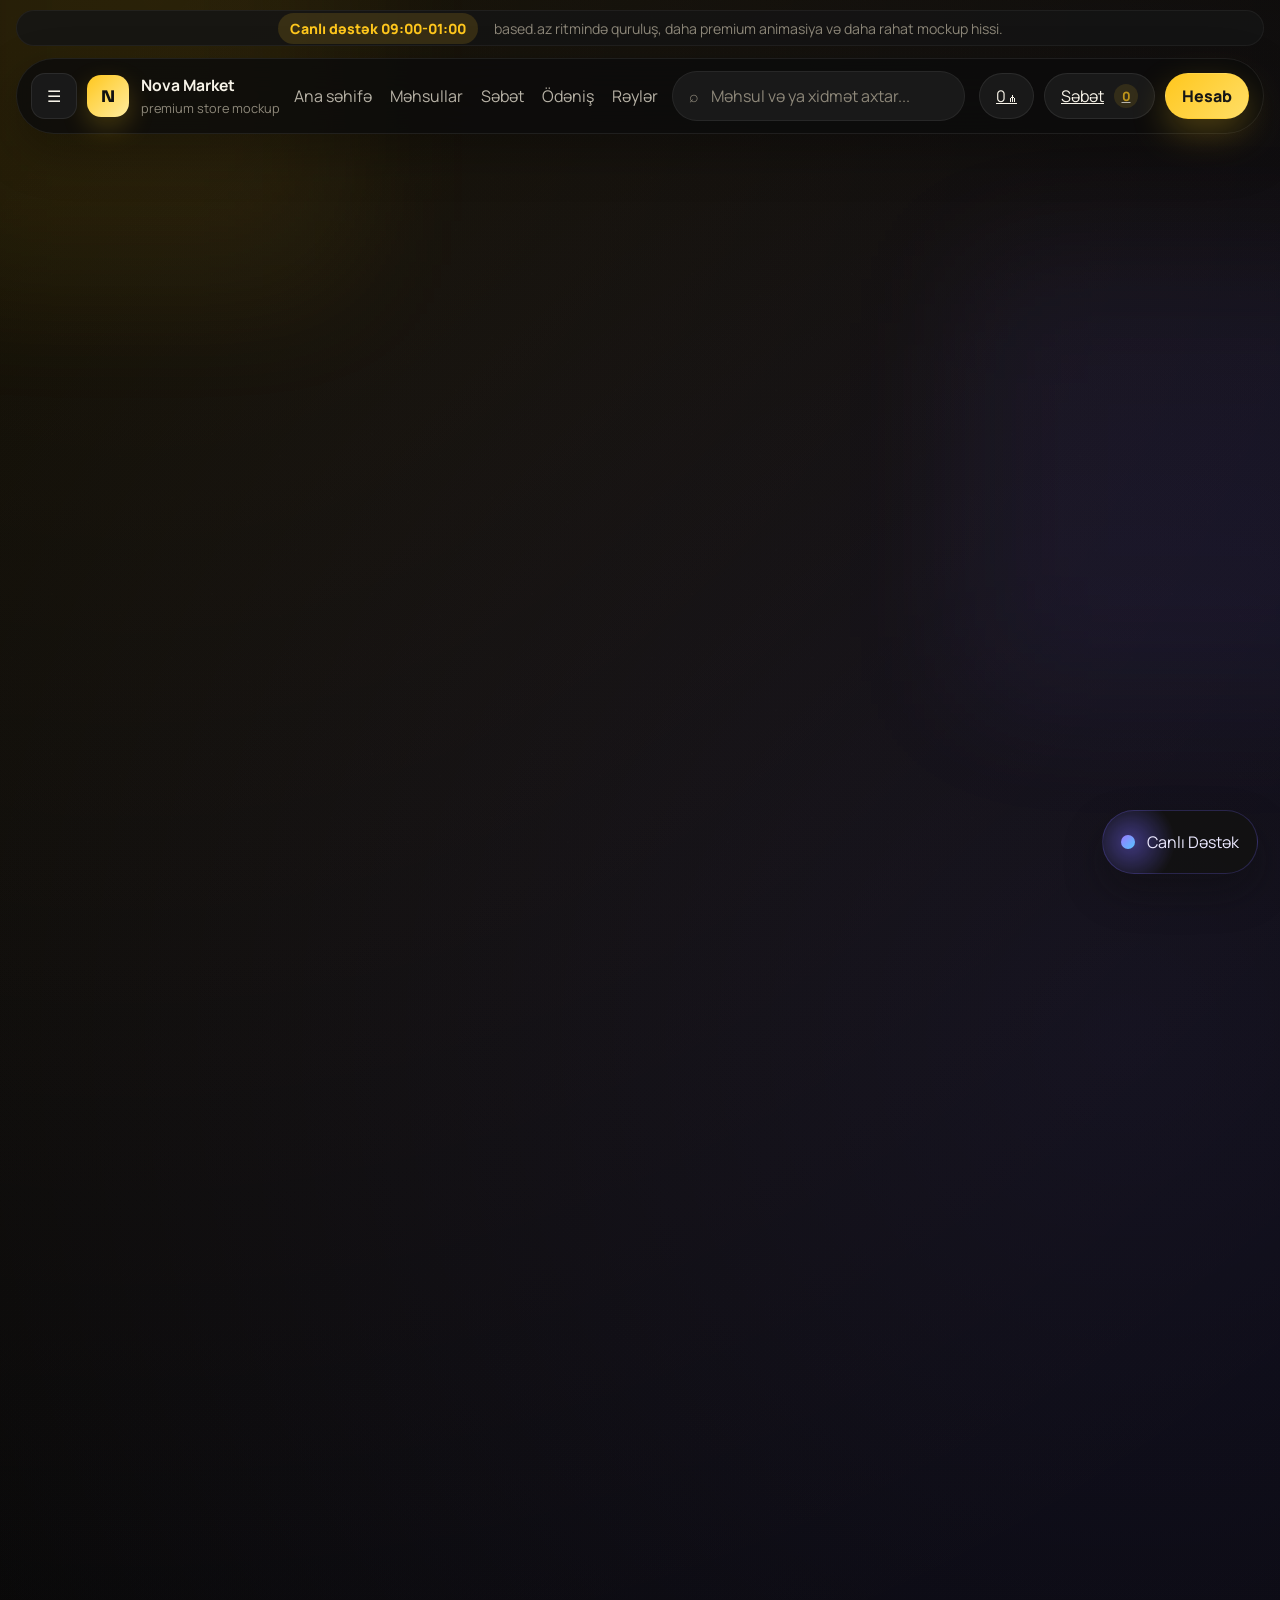
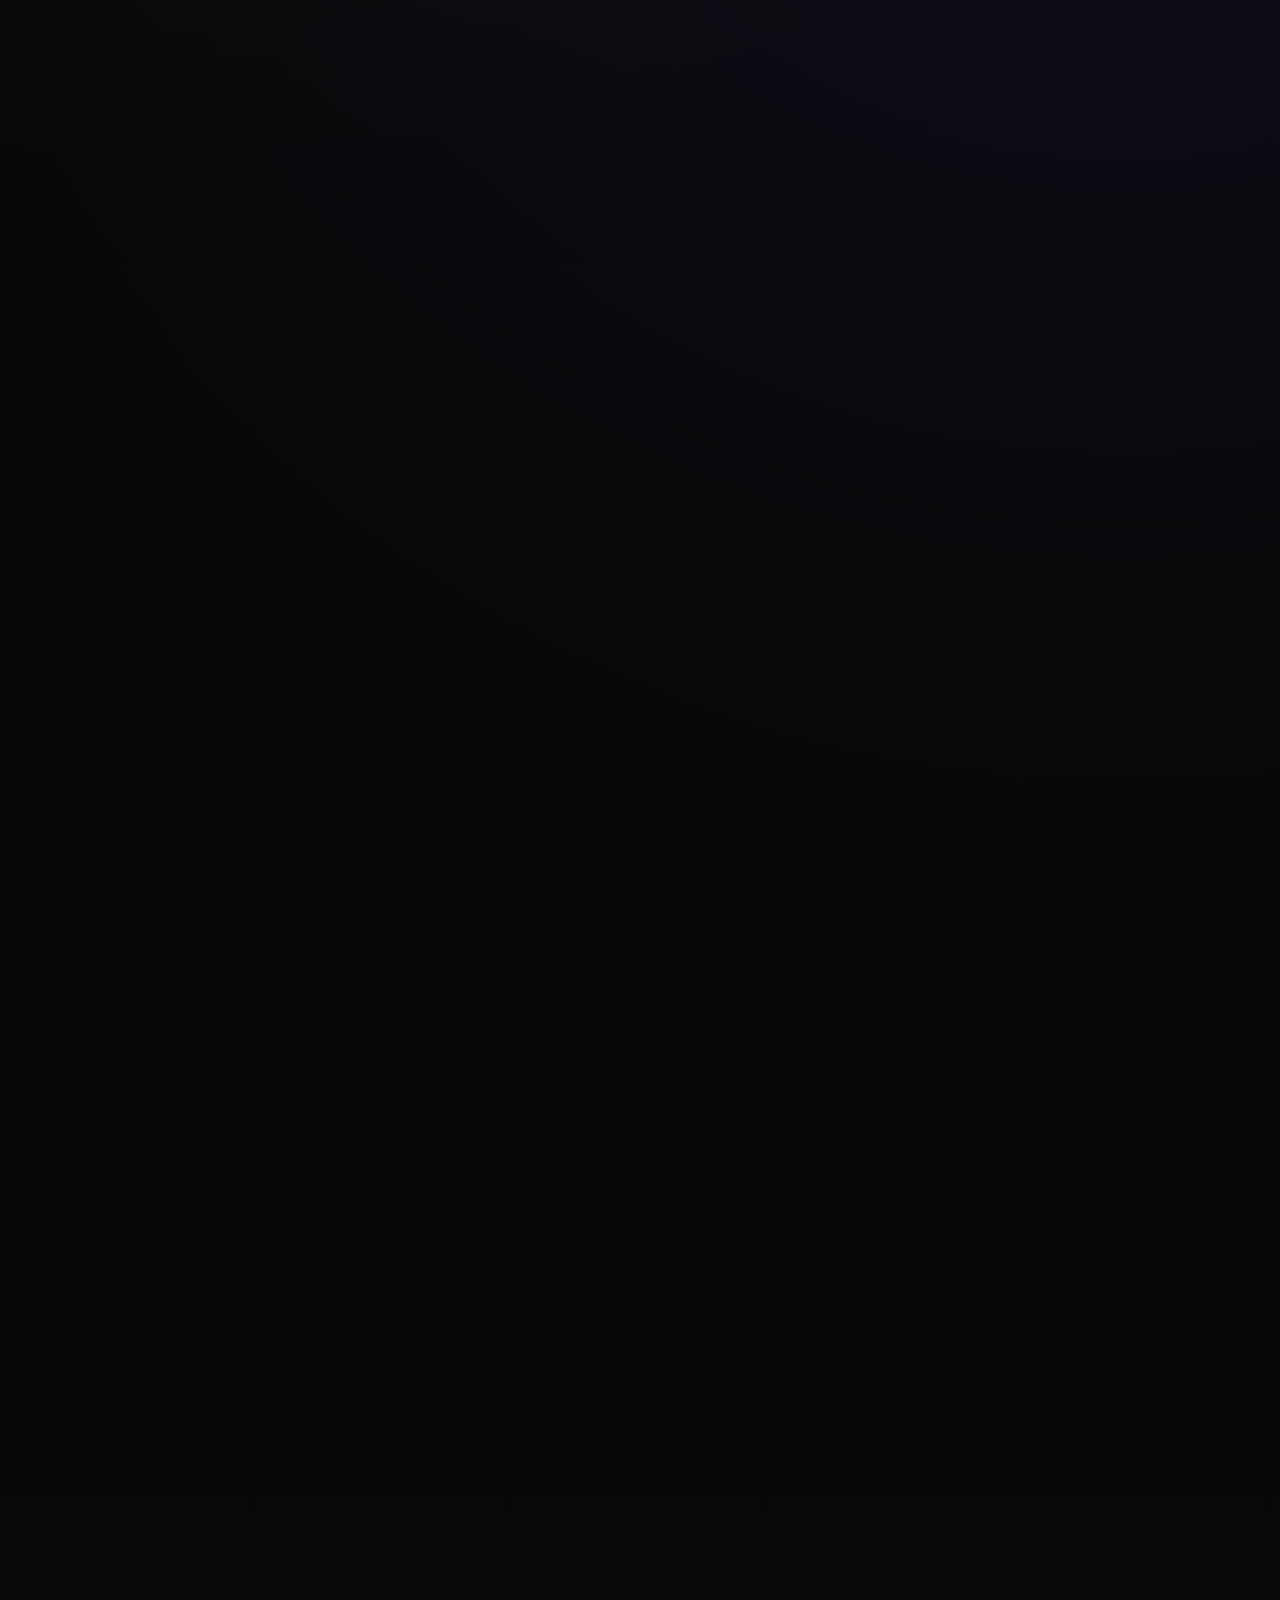
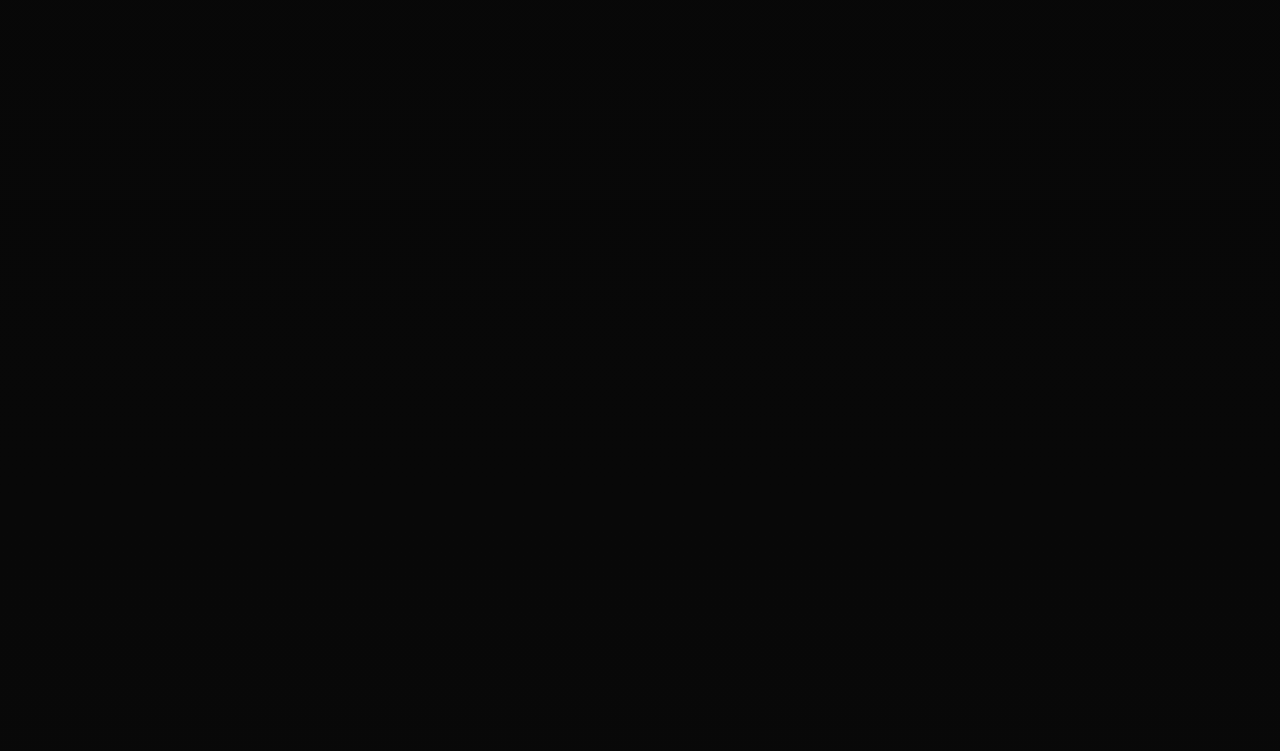
==== commit e889d0b6: "Tighten mobile layout and fix overflow" ====
--- a/index.html
+++ b/index.html
@@ -315,9 +315,9 @@
 
     <nav class="mobile-nav" aria-label="Mobil alt menyu">
       <a href="./index.html#popular" class="active">Ana</a>
-      <a href="./index.html#catalog">Məhsullar</a>
+      <a href="./index.html#catalog">Kataloq</a>
       <a href="./cart.html">Səbət</a>
-      <a href="./payment.html">Ödəniş</a>
+      <a href="./payment.html">Ödə</a>
       <a href="./success.html">Status</a>
     </nav>
 
--- a/styles.css
+++ b/styles.css
@@ -22,6 +22,7 @@
 
 html {
   scroll-behavior: smooth;
+  overflow-x: clip;
 }
 
 body {
@@ -232,6 +233,7 @@
   color: var(--muted);
   text-decoration: none;
   transition: color var(--ease), transform var(--ease);
+  min-width: 0;
 }
 
 .desktop-nav a:hover,
@@ -991,8 +993,9 @@
 }
 
 .footer-grid {
+  display: grid;
+  grid-template-columns: repeat(auto-fit, minmax(220px, 1fr));
   align-items: start;
-  justify-content: space-between;
   gap: 24px;
   padding: 28px;
   border-radius: 30px;
@@ -1001,6 +1004,13 @@
 .footer-grid > div {
   display: grid;
   gap: 10px;
+  min-width: 0;
+}
+
+.site-footer a,
+.site-footer p {
+  overflow-wrap: anywhere;
+  word-break: break-word;
 }
 
 .floating-chat {
@@ -1019,20 +1029,24 @@
     rgba(18, 18, 18, 0.9);
   color: #ece9ff;
   box-shadow: 0 18px 38px rgba(11, 11, 11, 0.34);
+  width: fit-content;
+  max-width: min(220px, calc(100vw - 28px));
+  white-space: nowrap;
 }
 
 .mobile-nav {
   position: fixed;
-  left: 50%;
+  left: 10px;
+  right: 10px;
   bottom: 18px;
   z-index: 35;
   display: none;
-  width: min(calc(100vw - 20px), 540px);
-  transform: translateX(-50%);
-  align-items: center;
-  justify-content: space-between;
-  gap: 10px;
-  padding: 10px 12px;
+  width: auto;
+  max-width: calc(100vw - 20px);
+  align-items: center;
+  justify-content: stretch;
+  gap: 6px;
+  padding: 8px;
   border-radius: 999px;
   border: 1px solid var(--line);
   background: rgba(12, 12, 12, 0.9);
@@ -1044,9 +1058,15 @@
   flex: 1;
   align-items: center;
   justify-content: center;
-  min-height: 48px;
+  min-height: 46px;
   display: inline-flex;
   border-radius: 999px;
+  white-space: nowrap;
+  font-size: 0.84rem;
+  line-height: 1;
+  padding: 0 8px;
+  overflow: hidden;
+  text-overflow: ellipsis;
 }
 
 .mobile-nav a.active {
@@ -1645,13 +1665,19 @@
 
 @media (max-width: 640px) {
   :root { --container: min(100vw - 14px, 100%); }
-  .page-shell { padding-bottom: 150px; }
+  .topbar { display: none; }
+  .page-shell { padding-top: 14px; padding-bottom: 150px; }
   .topbar,
   .site-header,
   .section,
   .site-footer { width: calc(100vw - 14px); }
   .site-header { top: 8px; }
-  .header-row { min-height: auto; padding: 10px; }
+  .header-row { min-height: auto; padding: 9px; gap: 8px; }
+  .header-left { gap: 8px; min-width: 0; }
+  .brand { min-width: 0; }
+  .search-shell { min-height: 46px; padding: 0 14px; }
+  .category-track { gap: 8px; padding-bottom: 6px; }
+  .category-pill { min-height: 42px; padding: 0 14px; font-size: 0.84rem; }
   .brand div span,
   .header-actions .action-chip:first-child,
   .header-actions .action-chip:nth-child(2) { display: none; }
@@ -1664,11 +1690,42 @@
   .review-card,
   .review-form,
   .footer-grid { border-radius: 24px; }
+  .campaign-banner,
+  .info-card,
+  .support-card,
+  .detail-card,
+  .mini-panel,
+  .service-panel,
+  .review-card,
+  .review-form,
+  .cart-panel,
+  .summary-panel,
+  .payment-form,
+  .subpage-intro,
+  .success-card { padding: 18px; }
+  .banner-stack { min-height: 208px; }
+  .floating-panel { padding: 14px; border-radius: 18px; }
+  .signal-row span,
+  .service-tags span,
+  .subpage-pills span,
+  .trust-list span,
+  .success-chip-list span,
+  .activation-pills span { padding: 8px 12px; font-size: 0.82rem; }
   .campaign-banner h1 { max-width: 12ch; font-size: clamp(2rem, 10vw, 3.1rem); }
   .product-grid,
   .quick-grid,
   .review-cards { grid-template-columns: repeat(2, minmax(0, 1fr)); }
-  .product-art { height: 142px; font-size: 2rem; }
+  .product-art { height: 132px; font-size: 1.85rem; }
+  .product-grid { gap: 10px; }
+  .banner-text,
+  .info-card p,
+  .support-card p,
+  .detail-description,
+  .service-panel p,
+  .review-card p,
+  .review-form p,
+  .site-footer p,
+  .subpage-text { font-size: 0.92rem; line-height: 1.62; }
   .section-bar { flex-direction: column; align-items: stretch; }
   .section-filters {
     width: 100%;
@@ -1682,7 +1739,39 @@
   .panel-heading,
   .method-heading { flex-direction: column; align-items: stretch; }
   .success-actions { flex-direction: column; }
-  .floating-chat { right: 12px; bottom: 94px; }
+  .footer-grid {
+    grid-template-columns: 1fr;
+    gap: 18px;
+    padding: 20px;
+  }
+  .site-footer a { font-size: 0.94rem; }
+  .floating-chat {
+    right: 10px;
+    bottom: 88px;
+    min-height: 54px;
+    padding: 0 14px;
+    gap: 10px;
+    max-width: min(170px, calc(100vw - 24px));
+    font-size: 0.82rem;
+  }
+  .floating-chat span:last-child {
+    overflow: hidden;
+    text-overflow: ellipsis;
+  }
+  .mobile-nav {
+    display: flex;
+    left: 7px;
+    right: 7px;
+    bottom: 10px;
+    max-width: calc(100vw - 14px);
+    padding: 7px;
+    gap: 4px;
+  }
+  .mobile-nav a {
+    min-height: 42px;
+    font-size: 0.7rem;
+    padding: 0 4px;
+  }
   .mobile-nav { display: flex; }
   .site-footer { padding-bottom: 110px; }
   .toast-stack { right: 10px; left: 10px; top: 78px; }
@@ -1700,6 +1789,12 @@
   .cart-item-row,
   .payment-line { grid-template-columns: 1fr; }
   .cart-item-art { width: 100%; }
+  .brand strong { font-size: 0.9rem; }
+  .mobile-nav a { font-size: 0.64rem; }
+  .floating-chat {
+    max-width: 156px;
+    right: 8px;
+  }
 }
 
 @media (prefers-reduced-motion: reduce) {
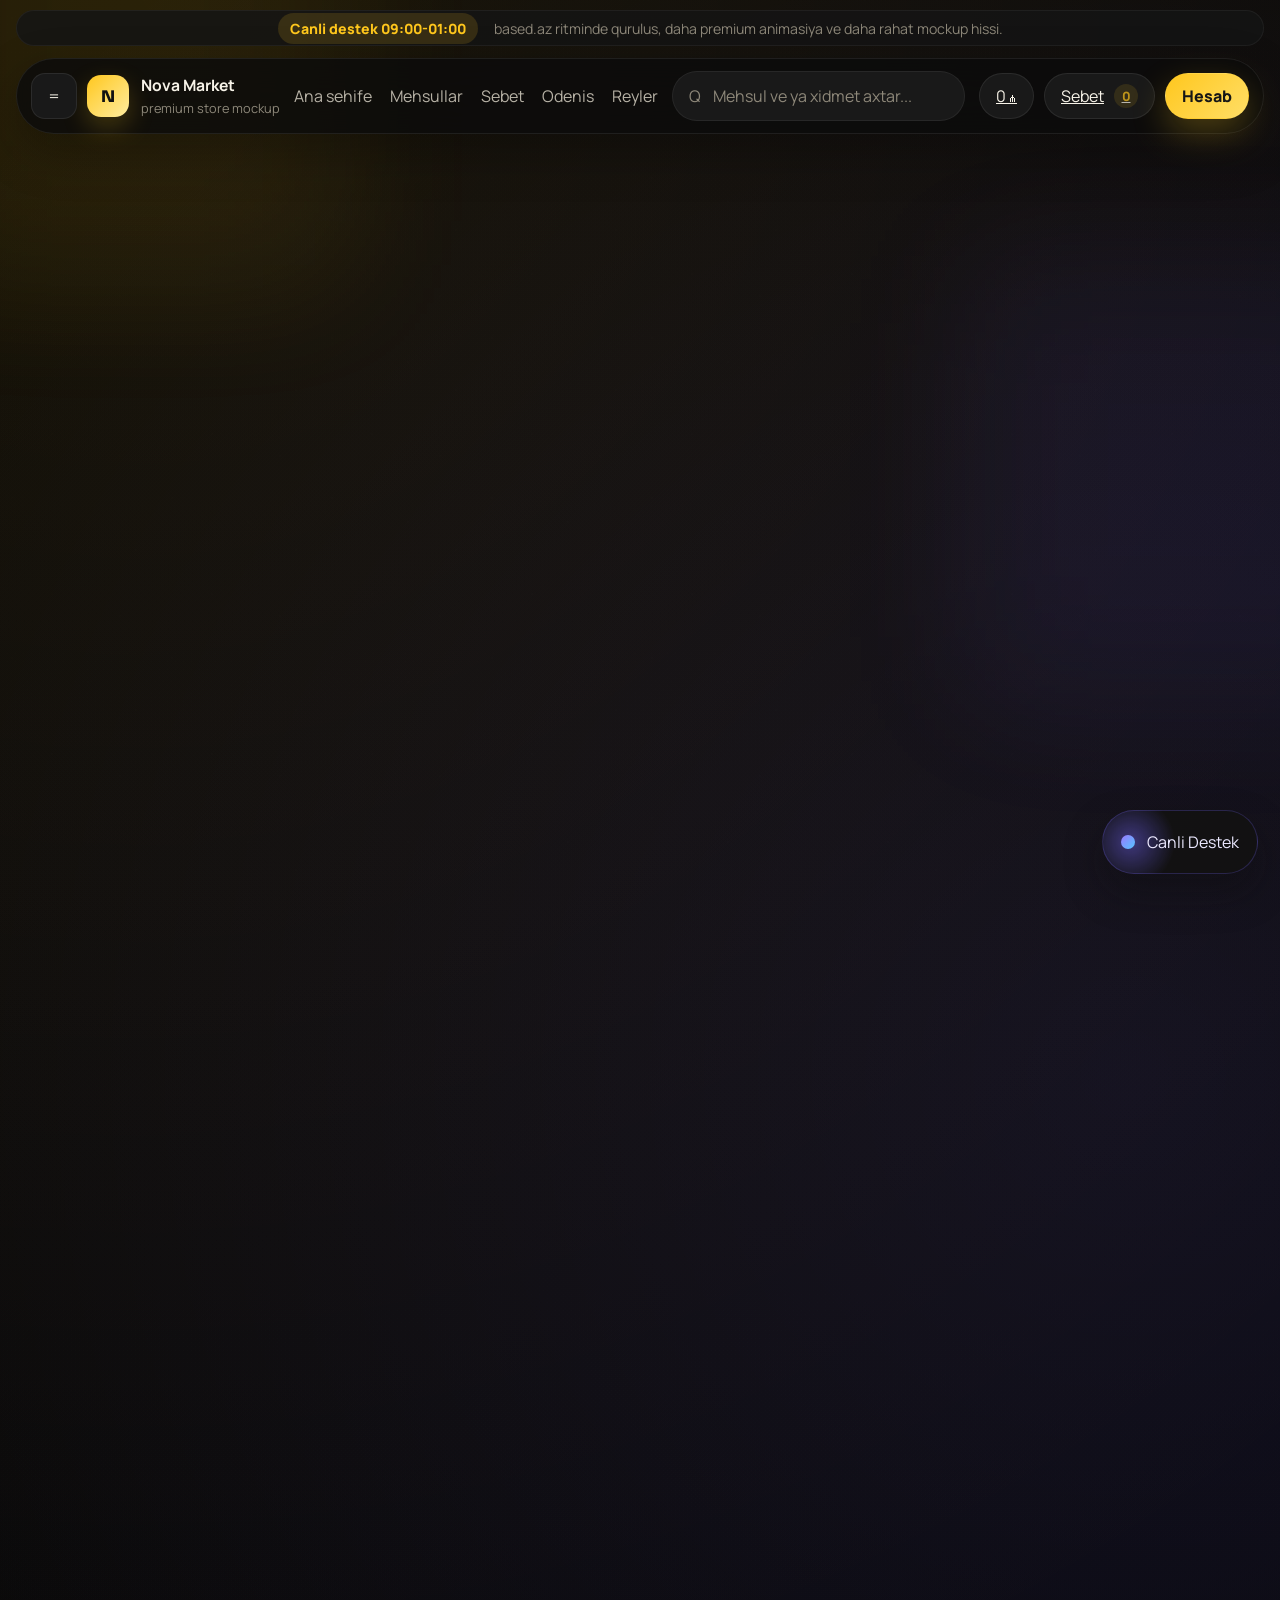
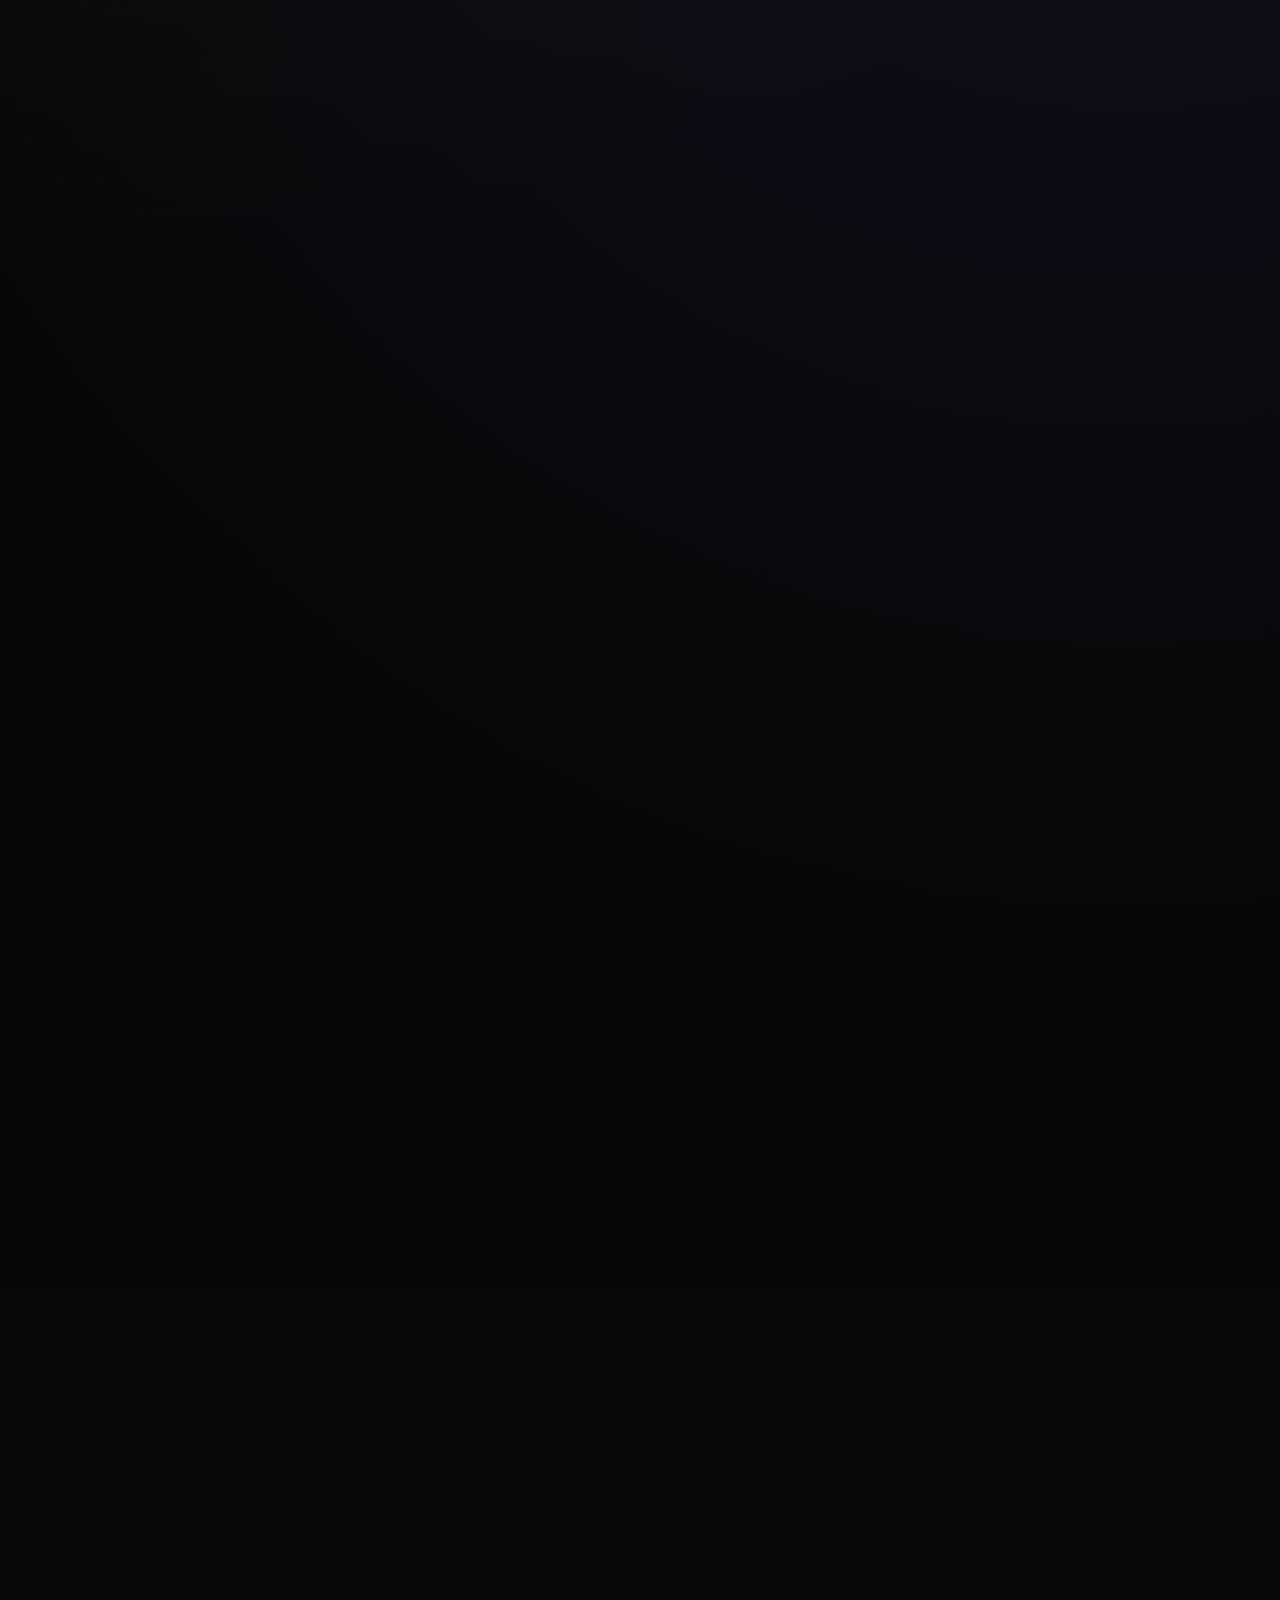
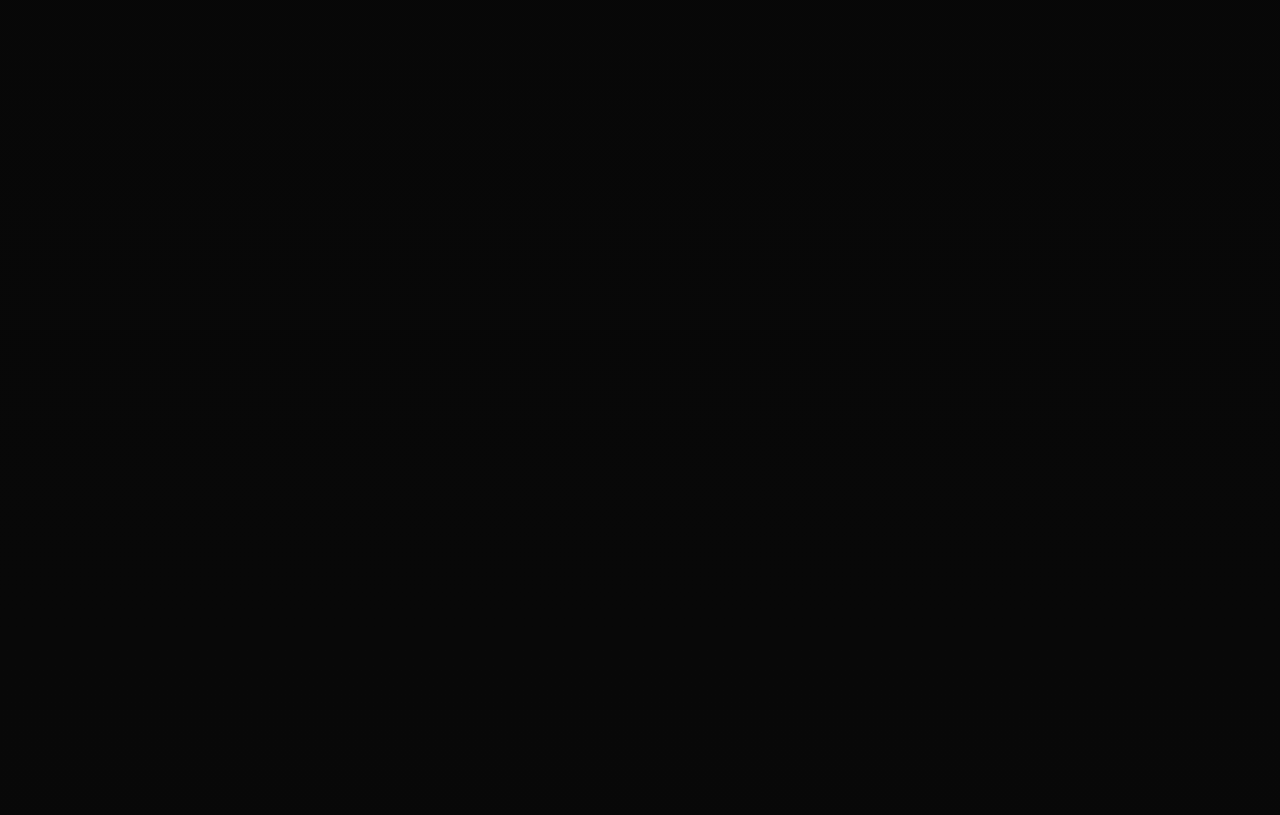
==== commit 7fe827c8: "Improve mobile catalog functionality" ====
--- a/index.html
+++ b/index.html
@@ -5,7 +5,7 @@
     <meta name="viewport" content="width=device-width, initial-scale=1.0" />
     <meta
       name="description"
-      content="Premium hesablar, sosial media xidmətləri və AI alətləri üçün marketplace mockup."
+      content="Premium hesablar, sosial media xidmetleri ve AI aletleri ucun marketplace mockup."
     />
     <title>Nova Market Mockup</title>
     <link rel="preconnect" href="https://fonts.googleapis.com" />
@@ -31,29 +31,29 @@
             <span>mockup versiya</span>
           </div>
         </div>
-        <button class="icon-button" type="button" data-drawer-close aria-label="Bağla">✕</button>
+        <button class="icon-button" type="button" data-drawer-close aria-label="Bagla">X</button>
       </div>
       <label class="search-shell drawer-search">
-        <span class="search-icon">⌕</span>
-        <input type="search" placeholder="Servis və ya məhsul axtar" />
+        <span class="search-icon">Q</span>
+        <input type="search" placeholder="Servis ve ya mehsul axtar" data-search-input />
       </label>
       <nav class="drawer-nav" aria-label="Mobil menyu">
-        <a href="./index.html#popular">Ana səhifə</a>
-        <a href="./index.html#catalog">Məhsullar</a>
-        <a href="./cart.html">Səbət</a>
-        <a href="./payment.html">Ödəniş</a>
-        <a href="./index.html#reviews">Rəylər</a>
+        <a href="./index.html#popular">Ana sehife</a>
+        <a href="./index.html#catalog">Mehsullar</a>
+        <a href="./cart.html">Sebet</a>
+        <a href="./payment.html">Odenis</a>
+        <a href="./index.html#reviews">Reyler</a>
       </nav>
       <button class="support-prompt" type="button" data-ripple data-magnetic>
         <span class="support-orb"></span>
-        Canlı dəstək
+        Canli destey
       </button>
     </aside>
 
     <div class="topbar">
       <div class="topbar-inner">
-        <span class="topbar-pill">Canlı dəstək 09:00-01:00</span>
-        <p>based.az ritmində quruluş, daha premium animasiya və daha rahat mockup hissi.</p>
+        <span class="topbar-pill">Canli destek 09:00-01:00</span>
+        <p>based.az ritminde qurulus, daha premium animasiya ve daha rahat mockup hissi.</p>
       </div>
     </div>
 
@@ -61,9 +61,9 @@
       <div class="header-row">
         <div class="header-left">
           <button class="icon-button menu-toggle" type="button" data-drawer-open aria-label="Menyu">
-            ☰
-          </button>
-          <a class="brand" href="#popular" aria-label="Nova Market ana səhifə">
+            =
+          </button>
+          <a class="brand" href="#popular" aria-label="Nova Market ana sehife">
             <span class="brand-box">N</span>
             <div>
               <strong>Nova Market</strong>
@@ -72,23 +72,23 @@
           </a>
         </div>
 
-        <nav class="desktop-nav" aria-label="Əsas naviqasiya">
-          <a href="./index.html#popular">Ana səhifə</a>
-          <a href="./index.html#catalog">Məhsullar</a>
-          <a href="./cart.html">Səbət</a>
-          <a href="./payment.html">Ödəniş</a>
-          <a href="./index.html#reviews">Rəylər</a>
+        <nav class="desktop-nav" aria-label="Esas naviqasiya">
+          <a href="./index.html#popular">Ana sehife</a>
+          <a href="./index.html#catalog">Mehsullar</a>
+          <a href="./cart.html">Sebet</a>
+          <a href="./payment.html">Odenis</a>
+          <a href="./index.html#reviews">Reyler</a>
         </nav>
 
         <label class="search-shell header-search">
-          <span class="search-icon">⌕</span>
-          <input type="search" placeholder="Məhsul və ya xidmət axtar..." />
+          <span class="search-icon">Q</span>
+          <input type="search" placeholder="Mehsul ve ya xidmet axtar..." data-search-input />
         </label>
 
         <div class="header-actions">
-          <a class="action-chip" href="./payment.html" data-ripple data-cart-total>0.00 ₼</a>
+          <a class="action-chip" href="./payment.html" data-ripple data-cart-total>0.00 EUR</a>
           <a class="action-chip cart-chip" href="./cart.html" data-ripple>
-            Səbət
+            Sebet
             <span class="count-badge" data-cart-count>0</span>
           </a>
           <button class="account-button" type="button" data-ripple data-magnetic>Hesab</button>
@@ -99,11 +99,21 @@
     <main class="page-shell">
       <section class="category-strip section" data-reveal>
         <div class="category-track">
-          <button class="category-pill active" type="button" data-ripple><span class="dot dot-hot"></span>Ən çox satılanlar</button>
-          <button class="category-pill" type="button" data-ripple><span class="dot dot-ai"></span>AI alətləri</button>
-          <button class="category-pill" type="button" data-ripple><span class="dot dot-media"></span>Premium hesablar</button>
-          <button class="category-pill" type="button" data-ripple><span class="dot dot-social"></span>Instagram xidməti</button>
-          <button class="category-pill" type="button" data-ripple><span class="dot dot-fast"></span>Sürətli təhvil</button>
+          <button class="category-pill active" type="button" data-ripple data-filter="all">
+            <span class="dot dot-hot"></span>En cox satilanlar
+          </button>
+          <button class="category-pill" type="button" data-ripple data-filter="ai">
+            <span class="dot dot-ai"></span>AI aletleri
+          </button>
+          <button class="category-pill" type="button" data-ripple data-filter="premium">
+            <span class="dot dot-media"></span>Premium hesablar
+          </button>
+          <button class="category-pill" type="button" data-ripple data-filter="instagram">
+            <span class="dot dot-social"></span>Instagram xidmeti
+          </button>
+          <button class="category-pill" type="button" data-ripple data-filter="fast">
+            <span class="dot dot-fast"></span>Suretli tehvil
+          </button>
         </div>
       </section>
 
@@ -111,32 +121,32 @@
         <article class="campaign-banner glow-surface" data-reveal data-glow>
           <div class="banner-copy">
             <p class="eyebrow">Real marketplace mockup</p>
-            <h1>based.az quruluşunda, daha premium animasiyalı satış səhifəsi.</h1>
+            <h1>based.az qurulusunda, daha premium animasiyali satis sehifesi.</h1>
             <p class="banner-text">
-              Instagram xidməti, Netflix hesabı, Instagram hesabı, ChatGPT Plus, Canva Pro və digər
-              məhsullar bir ekranda rahat satılsın deyə qurulmuş mockup təcrübəsi.
+              Instagram xidmeti, Netflix hesabi, Instagram hesabi, ChatGPT Plus, Canva Pro ve
+              diger mehsullar bir ekranda rahat satilsin deye qurulmus mockup tecrubesi.
             </p>
             <div class="banner-actions">
-              <a class="primary-button" href="#catalog" data-ripple data-magnetic>Məhsullara bax</a>
-              <a class="secondary-button" href="#detail" data-ripple>Seçilən məhsul</a>
+              <a class="primary-button" href="#catalog" data-ripple data-magnetic>Mehsullara bax</a>
+              <a class="secondary-button" href="#detail" data-ripple>Secilen mehsul</a>
             </div>
             <div class="signal-row">
               <span>Ani klik feedback</span>
               <span>Mobil app hissi</span>
-              <span>Yüksək səviyyə animasiya</span>
+              <span>Yuksek seviyyeli animasiya</span>
             </div>
           </div>
 
           <div class="banner-stack">
             <div class="floating-panel panel-wide">
-              <span class="panel-label">Bu gün trend</span>
+              <span class="panel-label">Bu gun trend</span>
               <strong>ChatGPT Plus</strong>
-              <em>7 ₼ / ay</em>
+              <em>7 EUR / ay</em>
             </div>
             <div class="floating-panel panel-tall">
               <span class="panel-label">Instagram</span>
-              <strong>İzlənmə + hesab</strong>
-              <em>Sürətli aktiv</em>
+              <strong>Izlenme + hesab</strong>
+              <em>Suretli aktiv</em>
             </div>
             <div class="floating-panel panel-square">
               <span class="panel-label">Netflix 4K</span>
@@ -147,13 +157,13 @@
 
         <div class="hero-side">
           <article class="info-card glow-surface" data-reveal data-glow>
-            <span class="mini-kicker">Axtarış</span>
-            <h2>Axtar, istədiyini tap</h2>
-            <p>Bütün məlumatlar məhsul kartında və detail paneldə görünür.</p>
+            <span class="mini-kicker">Axtaris</span>
+            <h2>Axtar, istediyini tap</h2>
+            <p>Butun melumatlar mehsul kartinda ve detail panelde gorunur.</p>
           </article>
           <article class="support-card glow-surface" data-reveal data-glow>
-            <div class="support-badge"><span class="support-orb"></span>Canlı Dəstək</div>
-            <p>Satış, aktivasiya və suallar üçün sürətli cavab mockup blokudur.</p>
+            <div class="support-badge"><span class="support-orb"></span>Canli Destek</div>
+            <p>Satis, aktivasiya ve suallar ucun suretli cavab mockup blokudur.</p>
             <button class="support-button" type="button" data-ripple data-magnetic>Mesaj yaz</button>
           </article>
         </div>
@@ -161,47 +171,107 @@
 
       <section class="catalog section" id="catalog">
         <div class="section-bar" data-reveal>
-          <div class="section-title-pill">Ən çox satılanlar</div>
+          <div class="section-title-pill">En cox satilanlar</div>
           <div class="section-filters">
-            <button class="filter-chip active" type="button" data-ripple>Hamısı</button>
-            <button class="filter-chip" type="button" data-ripple>AI</button>
-            <button class="filter-chip" type="button" data-ripple>Media</button>
-            <button class="filter-chip" type="button" data-ripple>Instagram</button>
-          </div>
-        </div>
-
-        <div class="product-grid">
+            <button class="filter-chip active" type="button" data-ripple data-filter="all">Hamisi</button>
+            <button class="filter-chip" type="button" data-ripple data-filter="ai">AI</button>
+            <button class="filter-chip" type="button" data-ripple data-filter="premium">Media</button>
+            <button class="filter-chip" type="button" data-ripple data-filter="instagram">Instagram</button>
+            <button class="filter-chip" type="button" data-ripple data-filter="design">Design</button>
+          </div>
+        </div>
+
+        <div class="catalog-toolbar" data-reveal>
+          <div class="catalog-summary">
+            <strong id="catalog-result-count">8 mehsul</strong>
+            <span id="catalog-result-text">Hamisi bir ekranda rahat gorunur.</span>
+          </div>
+          <div class="catalog-controls">
+            <label class="sort-shell" for="catalog-sort">
+              <span>Sirala</span>
+              <select id="catalog-sort">
+                <option value="featured">Tovsiyye olunan</option>
+                <option value="price-asc">Ucuzden bahaya</option>
+                <option value="price-desc">Bahadan ucuza</option>
+                <option value="name">Ada gore</option>
+              </select>
+            </label>
+            <button class="outline-button slim-button" type="button" id="clear-catalog-state" data-ripple hidden>
+              Temizle
+            </button>
+          </div>
+        </div>
+
+        <div class="empty-state catalog-empty-state" id="catalog-empty-state" hidden>
+          <div class="empty-icon">?</div>
+          <h3>Axtaris uzre netice tapilmadi</h3>
+          <p>Basqa acar soz yaz, filtri temizle ve ya Hamisi sec ki mehsullar yeniden gorunsun.</p>
+        </div>
+
+        <div class="product-grid" id="product-grid">
           <button class="product-card active" type="button" data-product="chatgpt" data-ripple data-glow>
             <div class="product-art art-chatgpt"><span>AI</span></div>
-            <div class="product-meta"><h3>ChatGPT Plus</h3><p>Ortaq hesab • ani aktivasiya</p><div class="price-line"><strong>7 ₼</strong><span>1 ay</span></div></div>
+            <div class="product-meta">
+              <h3>ChatGPT Plus</h3>
+              <p>Ortaq hesab, ani aktivasiya</p>
+              <div class="price-line"><strong>7 EUR</strong><span>1 ay</span></div>
+            </div>
           </button>
           <button class="product-card" type="button" data-product="youtube" data-ripple data-glow>
-            <div class="product-art art-youtube"><span>▶</span></div>
-            <div class="product-meta"><h3>YouTube Premium</h3><p>Şəxsi hesab • limitsiz istifadə</p><div class="price-line"><strong>9 ₼</strong><span>1 ay</span></div></div>
+            <div class="product-art art-youtube"><span>YT</span></div>
+            <div class="product-meta">
+              <h3>YouTube Premium</h3>
+              <p>Sexsi hesab, limitsiz istifade</p>
+              <div class="price-line"><strong>9 EUR</strong><span>1 ay</span></div>
+            </div>
           </button>
           <button class="product-card" type="button" data-product="capcut" data-ripple data-glow>
             <div class="product-art art-capcut"><span>CC</span></div>
-            <div class="product-meta"><h3>CapCut Pro</h3><p>Şəxsi hesab • sürətli aktiv</p><div class="price-line"><strong>8 ₼</strong><span>endirim</span></div></div>
+            <div class="product-meta">
+              <h3>CapCut Pro</h3>
+              <p>Sexsi hesab, suretli aktiv</p>
+              <div class="price-line"><strong>8 EUR</strong><span>endirim</span></div>
+            </div>
           </button>
           <button class="product-card" type="button" data-product="canva" data-ripple data-glow>
             <div class="product-art art-canva"><span>Ca</span></div>
-            <div class="product-meta"><h3>Canva Pro</h3><p>Ömürlük paket • dizayn aləti</p><div class="price-line"><strong>14 ₼</strong><span>ömürlük</span></div></div>
+            <div class="product-meta">
+              <h3>Canva Pro</h3>
+              <p>Omurluk paket, dizayn aleti</p>
+              <div class="price-line"><strong>14 EUR</strong><span>omurluk</span></div>
+            </div>
           </button>
           <button class="product-card" type="button" data-product="netflix" data-ripple data-glow>
             <div class="product-art art-netflix"><span>N</span></div>
-            <div class="product-meta"><h3>Netflix 4K</h3><p>Premium ekran • hazır giriş</p><div class="price-line"><strong>10 ₼</strong><span>1 ay</span></div></div>
+            <div class="product-meta">
+              <h3>Netflix 4K</h3>
+              <p>Premium ekran, hazir giris</p>
+              <div class="price-line"><strong>10 EUR</strong><span>1 ay</span></div>
+            </div>
           </button>
           <button class="product-card" type="button" data-product="instagram-service" data-ripple data-glow>
             <div class="product-art art-instagram"><span>IG</span></div>
-            <div class="product-meta"><h3>Instagram xidməti</h3><p>İzlənmə, bəyənmə, story boost</p><div class="price-line"><strong>5 ₼</strong><span>start</span></div></div>
+            <div class="product-meta">
+              <h3>Instagram xidmeti</h3>
+              <p>Izlenme, beyenme, story boost</p>
+              <div class="price-line"><strong>5 EUR</strong><span>start</span></div>
+            </div>
           </button>
           <button class="product-card" type="button" data-product="instagram-account" data-ripple data-glow>
             <div class="product-art art-account"><span>@</span></div>
-            <div class="product-meta"><h3>Instagram hesabı</h3><p>Hazır profil • aktiv istifadə</p><div class="price-line"><strong>16 ₼</strong><span>hazır</span></div></div>
+            <div class="product-meta">
+              <h3>Instagram hesabi</h3>
+              <p>Hazir profil, aktiv istifade</p>
+              <div class="price-line"><strong>16 EUR</strong><span>hazir</span></div>
+            </div>
           </button>
           <button class="product-card" type="button" data-product="spotify" data-ripple data-glow>
             <div class="product-art art-spotify"><span>S</span></div>
-            <div class="product-meta"><h3>Spotify Family</h3><p>Musiqi paketi • sabit giriş</p><div class="price-line"><strong>6 ₼</strong><span>1 ay</span></div></div>
+            <div class="product-meta">
+              <h3>Spotify Family</h3>
+              <p>Musiqi paketi, sabit giris</p>
+              <div class="price-line"><strong>6 EUR</strong><span>1 ay</span></div>
+            </div>
           </button>
         </div>
       </section>
@@ -210,46 +280,49 @@
         <article class="detail-card glow-surface" data-reveal data-glow>
           <div class="detail-head">
             <div>
-              <span class="status-chip" id="detail-badge">Mövcuddur</span>
+              <span class="status-chip" id="detail-badge">Movcuddur</span>
               <h2 id="detail-title">ChatGPT Plus (ortaq hesab)</h2>
-              <p id="detail-subtitle">7/24 təqdim edilir • sürətli aktivasiya • ani təhvil</p>
+              <p id="detail-subtitle">7/24 teqdim edilir, suretli aktivasiya, ani tehvil</p>
             </div>
             <div class="detail-art art-chatgpt" id="detail-art"><span>AI</span></div>
           </div>
           <div class="detail-body">
             <div class="detail-price-box">
-              <span class="old-price" id="detail-old-price">10 ₼</span>
-              <strong id="detail-price">7 ₼</strong>
-              <small id="detail-note">Ən çox seçilən paket</small>
+              <span class="old-price" id="detail-old-price">10 EUR</span>
+              <strong id="detail-price">7 EUR</strong>
+              <small id="detail-note">En cox secilen paket</small>
             </div>
             <p class="detail-description" id="detail-description">
-              ChatGPT Plus üçün rahat görünən mockup detal hissəsi. Burada müddət seçimi, status, qiymət və CTA düymələri based.az tipli axında göstərilir.
+              ChatGPT Plus ucun rahat gorunen mockup detal hissesi. Burada muddet secimi, status,
+              qiymet ve CTA duymeleri based.az tipli axinda gosterilir.
             </p>
             <div class="option-list" id="detail-options"></div>
             <div class="detail-actions">
-              <button class="outline-button" type="button" data-ripple id="buy-now-button">İndi al</button>
-              <button class="buy-button" type="button" data-ripple data-magnetic id="add-to-cart-button">Səbətə at</button>
+              <button class="outline-button" type="button" data-ripple id="buy-now-button">Indi al</button>
+              <button class="buy-button" type="button" data-ripple data-magnetic id="add-to-cart-button">
+                Sebete at
+              </button>
             </div>
           </div>
         </article>
 
         <div class="detail-side">
           <article class="mini-panel glow-surface" data-reveal data-glow>
-            <h3>Niyə bu quruluş yaxşı işləyir?</h3>
+            <h3>Niye bu qurulus yaxsi isleyir?</h3>
             <ul class="advantage-list">
-              <li>Search və kateqoriya zolağı bir baxışda görünür.</li>
-              <li>Məhsul kartına klik edəndə detail sahəsi dərhal dəyişir.</li>
-              <li>Sarı CTA və tünd fon yüksək kontrast verir.</li>
-              <li>Animasiyalar premium hiss yaradır, amma saytı yormur.</li>
+              <li>Search ve kateqoriya zolagi bir baxisda gorunur.</li>
+              <li>Mehsul kartina klik edende detail sahe derhal deyisir.</li>
+              <li>Sari CTA ve tund fon yuksek kontrast verir.</li>
+              <li>Animasiyalar premium hiss yaradir, amma sayti yormur.</li>
             </ul>
           </article>
           <article class="mini-panel glow-surface" data-reveal data-glow>
-            <h3>Oxşar məhsullar</h3>
+            <h3>Oxsar mehsullar</h3>
             <div class="mini-grid">
-              <div class="mini-product"><span class="mini-art art-chatgpt">AI</span><strong>ChatGPT Team</strong><small>22 ₼</small></div>
-              <div class="mini-product"><span class="mini-art art-instagram">IG</span><strong>Reel boost</strong><small>6 ₼</small></div>
-              <div class="mini-product"><span class="mini-art art-canva">Ca</span><strong>Canva EDU</strong><small>11 ₼</small></div>
-              <div class="mini-product"><span class="mini-art art-netflix">N</span><strong>Netflix şəxsi</strong><small>12 ₼</small></div>
+              <div class="mini-product"><span class="mini-art art-chatgpt">AI</span><strong>ChatGPT Team</strong><small>22 EUR</small></div>
+              <div class="mini-product"><span class="mini-art art-instagram">IG</span><strong>Reel boost</strong><small>6 EUR</small></div>
+              <div class="mini-product"><span class="mini-art art-canva">Ca</span><strong>Canva EDU</strong><small>11 EUR</small></div>
+              <div class="mini-product"><span class="mini-art art-netflix">N</span><strong>Netflix sexsi</strong><small>12 EUR</small></div>
             </div>
           </article>
         </div>
@@ -258,33 +331,40 @@
       <section class="service-layout section">
         <article class="service-panel glow-surface" data-reveal data-glow>
           <p class="eyebrow">Sosial media paneli</p>
-          <h2>Instagram xidməti, hesab satışı və sürətli sifariş axını.</h2>
-          <p>Paketlər kart şəklində görünür, seçilən xidmət detail hissəyə düşür və istifadəçi bir neçə kliklə sifarişi tamamlaya bilir.</p>
-          <div class="service-tags"><span>Instagram izləyici</span><span>Story views</span><span>Reel boost</span><span>Hazır hesablar</span></div>
+          <h2>Instagram xidmeti, hesab satisi ve suretli sifaris axini.</h2>
+          <p>Paketler kart seklinde gorunur, secilen xidmet detail hisseye dusur ve istifadeci bir nece klikle sifarisi tamamlaya bilir.</p>
+          <div class="service-tags"><span>Instagram izleyici</span><span>Story views</span><span>Reel boost</span><span>Hazir hesablar</span></div>
         </article>
         <article class="service-panel glow-surface" data-reveal data-glow>
           <p class="eyebrow">Premium hesablar</p>
-          <h2>Netflix, Spotify, YouTube, ChatGPT və Canva bir mağazada.</h2>
-          <p>Məhsul artları fərqli rənglərlə ayrılır, amma ümumi interfeys bir sistem kimi qalır. Beləliklə sayt qarışıq görünmür.</p>
+          <h2>Netflix, Spotify, YouTube, ChatGPT ve Canva bir magazada.</h2>
+          <p>Mehsul artlari ferqli renglerle ayrilir, amma umumi interfeys bir sistem kimi qalir. Belelikle sayt qarisiq gorunmur.</p>
           <div class="service-tags"><span>Netflix 4K</span><span>Spotify Family</span><span>YouTube Premium</span><span>Canva Pro</span></div>
         </article>
       </section>
 
+      <section class="section recent-strip" id="recent-strip" data-reveal hidden>
+        <div class="section-bar section-bar-simple">
+          <div class="section-title-pill">Son baxilanlar</div>
+        </div>
+        <div class="recent-track" id="recent-track"></div>
+      </section>
+
       <section class="reviews section" id="reviews">
         <div class="section-bar section-bar-simple" data-reveal>
-          <div class="section-title-pill">Müştəri rəyləri</div>
+          <div class="section-title-pill">Musteri reyleri</div>
         </div>
         <div class="reviews-layout">
           <div class="review-cards">
-            <article class="review-card glow-surface" data-reveal data-glow><div class="review-head"><strong>Elmar Sultanov</strong><span>★★★★★</span></div><p>Sayt mockup kimi çox rahat oxunur, kartlar və düymələr premium hiss verir.</p></article>
-            <article class="review-card glow-surface" data-reveal data-glow><div class="review-head"><strong>Murad Cəlilov</strong><span>★★★★★</span></div><p>Məhsul seçəndə detail panelin dəyişməsi çox yaxşı görünür, mobil hissi də rahatdır.</p></article>
-            <article class="review-card glow-surface" data-reveal data-glow><div class="review-head"><strong>Ziya Abilzadə</strong><span>★★★★★</span></div><p>Animasiyalar güclüdür, amma ağır deyil. Buna görə mockup real sayt kimi hiss olunur.</p></article>
+            <article class="review-card glow-surface" data-reveal data-glow><div class="review-head"><strong>Elmar Sultanov</strong><span>*****</span></div><p>Sayt mockup kimi cox rahat oxunur, kartlar ve duymeler premium hiss verir.</p></article>
+            <article class="review-card glow-surface" data-reveal data-glow><div class="review-head"><strong>Murad Celilov</strong><span>*****</span></div><p>Mehsul secende detail panelin deyismesi cox yaxsi gorunur, mobil hissi de rahatdir.</p></article>
+            <article class="review-card glow-surface" data-reveal data-glow><div class="review-head"><strong>Ziya Abilzade</strong><span>*****</span></div><p>Animasiyalar gucludur, amma agir deyil. Buna gore mockup real sayt kimi hiss olunur.</p></article>
           </div>
           <form class="review-form glow-surface" data-reveal data-glow>
-            <h3>Rəyinizi yazın</h3>
-            <p>Rəy forması məhsul səhifəsində istifadə olunacaq görünüş üçün əlavə edilib.</p>
-            <label><span>Rəy</span><textarea rows="5" placeholder="Bu məhsul haqqında fikirlərinizi yazın..."></textarea></label>
-            <button class="buy-button" type="button" data-ripple data-magnetic>Rəyi göndər</button>
+            <h3>Reyinizi yazin</h3>
+            <p>Rey formasi mehsul sehifesinde istifade olunacaq gorunus ucun elave edilib.</p>
+            <label><span>Rey</span><textarea rows="5" placeholder="Bu mehsul haqqinda fikirlerinizi yazin..."></textarea></label>
+            <button class="buy-button" type="button" data-ripple data-magnetic>Reyi gonder</button>
           </form>
         </div>
       </section>
@@ -294,30 +374,30 @@
       <div class="footer-grid">
         <div>
           <div class="brand"><span class="brand-box">N</span><div><strong>Nova Market</strong><span>premium store mockup</span></div></div>
-          <p>Rəqəmsal məhsullar, abunəliklər, Instagram xidmətləri və AI alətləri üçün real görünən marketplace mockup.</p>
+          <p>Reqemsal mehsullar, abunelikler, Instagram xidmetleri ve AI aletleri ucun real gorunen marketplace mockup.</p>
         </div>
         <div>
-          <h4>Keşf et</h4>
-          <a href="./index.html#catalog">Məhsullar</a>
-          <a href="./cart.html">Səbət</a>
-          <a href="./payment.html">Ödəniş</a>
+          <h4>Kesf et</h4>
+          <a href="./index.html#catalog">Mehsullar</a>
+          <a href="./cart.html">Sebet</a>
+          <a href="./payment.html">Odenis</a>
         </div>
         <div>
-          <h4>Əlaqə</h4>
+          <h4>Elaqe</h4>
           <a href="mailto:hello@novamarket.az">hello@novamarket.az</a>
           <a href="#">+994 50 000 00 00</a>
-          <a href="#">Canlı dəstək</a>
+          <a href="#">Canli destek</a>
         </div>
       </div>
     </footer>
 
-    <button class="floating-chat" type="button" data-ripple data-magnetic><span class="support-orb"></span><span>Canlı Dəstək</span></button>
+    <button class="floating-chat" type="button" data-ripple data-magnetic><span class="support-orb"></span><span>Canli Destek</span></button>
 
     <nav class="mobile-nav" aria-label="Mobil alt menyu">
       <a href="./index.html#popular" class="active">Ana</a>
-      <a href="./index.html#catalog">Kataloq</a>
-      <a href="./cart.html">Səbət</a>
-      <a href="./payment.html">Ödə</a>
+      <a href="./index.html#catalog">Katalog</a>
+      <a href="./cart.html">Sebet</a>
+      <a href="./payment.html">Ode</a>
       <a href="./success.html">Status</a>
     </nav>
 
--- a/styles.css
+++ b/styles.css
@@ -290,6 +290,7 @@
 .support-prompt,
 .mobile-nav a,
 .product-card,
+.recent-card,
 .option-pill {
   position: relative;
   overflow: hidden;
@@ -372,6 +373,7 @@
 .buy-button:active,
 .support-button:active,
 .product-card:active,
+.recent-card:active,
 .support-prompt:active,
 .mobile-nav a:active {
   transform: scale(0.97);
@@ -721,6 +723,75 @@
   flex-wrap: wrap;
 }
 
+.catalog-toolbar,
+.catalog-controls,
+.catalog-summary,
+.sort-shell,
+.recent-track,
+.recent-card,
+.recent-card-copy,
+.recent-card-price {
+  display: flex;
+}
+
+.catalog-toolbar {
+  align-items: center;
+  justify-content: space-between;
+  gap: 16px;
+  margin-bottom: 14px;
+  padding-inline: 4px;
+}
+
+.catalog-summary {
+  flex-direction: column;
+  gap: 4px;
+}
+
+.catalog-summary strong {
+  font-size: 1rem;
+}
+
+.catalog-summary span {
+  color: var(--soft);
+  line-height: 1.5;
+}
+
+.catalog-controls {
+  align-items: center;
+  gap: 10px;
+  flex-wrap: wrap;
+}
+
+.sort-shell {
+  align-items: center;
+  gap: 10px;
+  min-height: 46px;
+  padding: 0 14px;
+  border-radius: 999px;
+  border: 1px solid rgba(255, 255, 255, 0.08);
+  background: rgba(28, 28, 28, 0.9);
+}
+
+.sort-shell span {
+  color: var(--soft);
+  font-size: 0.88rem;
+}
+
+.sort-shell select {
+  min-width: 150px;
+  border: 0;
+  background: transparent;
+  color: var(--text);
+  cursor: pointer;
+}
+
+.catalog-empty-state {
+  margin: 6px 0 16px;
+  border: 1px dashed rgba(255, 199, 29, 0.24);
+  border-radius: 24px;
+  background: rgba(255, 199, 29, 0.05);
+}
+
 .filter-chip {
   min-height: 44px;
   padding: 0 14px;
@@ -941,6 +1012,79 @@
 
 .service-layout {
   grid-template-columns: repeat(2, minmax(0, 1fr));
+}
+
+.recent-strip {
+  margin-top: 22px;
+}
+
+.recent-track {
+  gap: 14px;
+  overflow-x: auto;
+  padding: 2px 2px 8px;
+  scrollbar-width: none;
+}
+
+.recent-track::-webkit-scrollbar {
+  display: none;
+}
+
+.recent-card {
+  min-width: 244px;
+  padding: 14px;
+  flex: 0 0 auto;
+  flex-direction: column;
+  gap: 14px;
+  border-radius: 24px;
+  border: 1px solid var(--line);
+  background:
+    linear-gradient(180deg, rgba(255, 255, 255, 0.04), rgba(255, 255, 255, 0.01)),
+    var(--panel);
+  color: var(--text);
+  text-align: left;
+  box-shadow: 0 16px 40px rgba(0, 0, 0, 0.18);
+}
+
+.recent-card:hover {
+  transform: translateY(-4px);
+  border-color: rgba(255, 199, 29, 0.22);
+}
+
+.recent-card-art {
+  height: 118px;
+  border-radius: 18px;
+  display: grid;
+  place-items: center;
+  color: #fff;
+  font-family: "Sora", sans-serif;
+  font-size: 1.75rem;
+  font-weight: 800;
+}
+
+.recent-card-copy {
+  flex-direction: column;
+  gap: 6px;
+}
+
+.recent-card-copy span {
+  color: var(--muted);
+  line-height: 1.55;
+  font-size: 0.9rem;
+}
+
+.recent-card-price {
+  align-items: center;
+  justify-content: space-between;
+  gap: 10px;
+}
+
+.recent-card-price strong {
+  font-size: 1.08rem;
+}
+
+.recent-card-price span {
+  color: var(--accent);
+  font-weight: 700;
 }
 
 .service-panel h2 {
@@ -1661,6 +1805,8 @@
   .cart-item-row { grid-template-columns: 84px minmax(0, 1fr); }
   .cart-line-price,
   .qty-stepper { justify-self: start; }
+  .catalog-toolbar { flex-direction: column; align-items: stretch; }
+  .catalog-controls { justify-content: space-between; }
 }
 
 @media (max-width: 640px) {
@@ -1734,7 +1880,43 @@
     padding-bottom: 4px;
     scrollbar-width: none;
   }
+  .catalog-controls {
+    width: 100%;
+    flex-direction: column;
+    align-items: stretch;
+  }
+  .sort-shell {
+    justify-content: space-between;
+    width: 100%;
+  }
+  .sort-shell select {
+    min-width: 0;
+    width: 100%;
+    text-align: right;
+  }
+  .catalog-summary {
+    gap: 2px;
+  }
+  .catalog-empty-state {
+    padding: 18px;
+  }
   .detail-actions { flex-direction: column; }
+  .detail-actions {
+    position: sticky;
+    bottom: 70px;
+    z-index: 12;
+    padding: 10px;
+    border-radius: 22px;
+    background: rgba(10, 10, 10, 0.86);
+    backdrop-filter: blur(16px);
+    box-shadow: 0 16px 32px rgba(0, 0, 0, 0.24);
+  }
+  .recent-card {
+    min-width: min(84vw, 260px);
+  }
+  .recent-card-art {
+    height: 104px;
+  }
   .form-grid { grid-template-columns: 1fr; }
   .panel-heading,
   .method-heading { flex-direction: column; align-items: stretch; }
